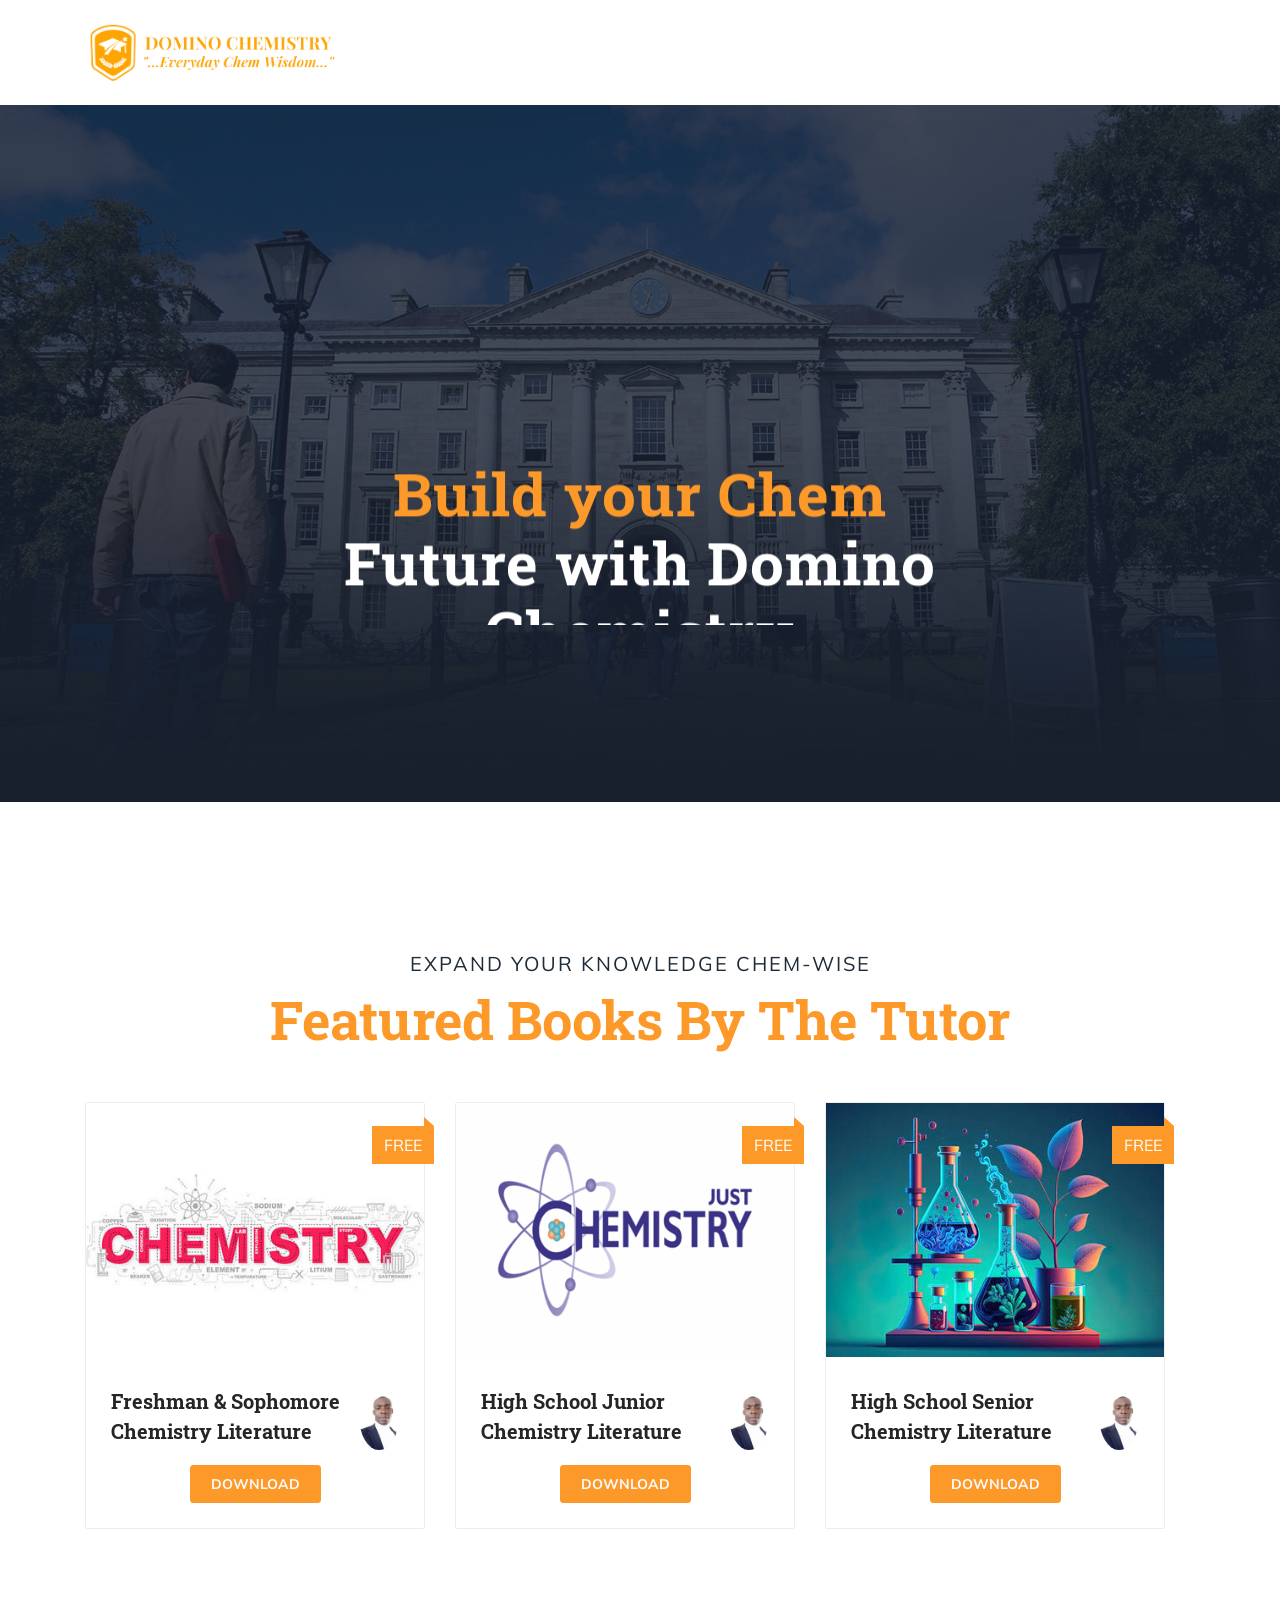
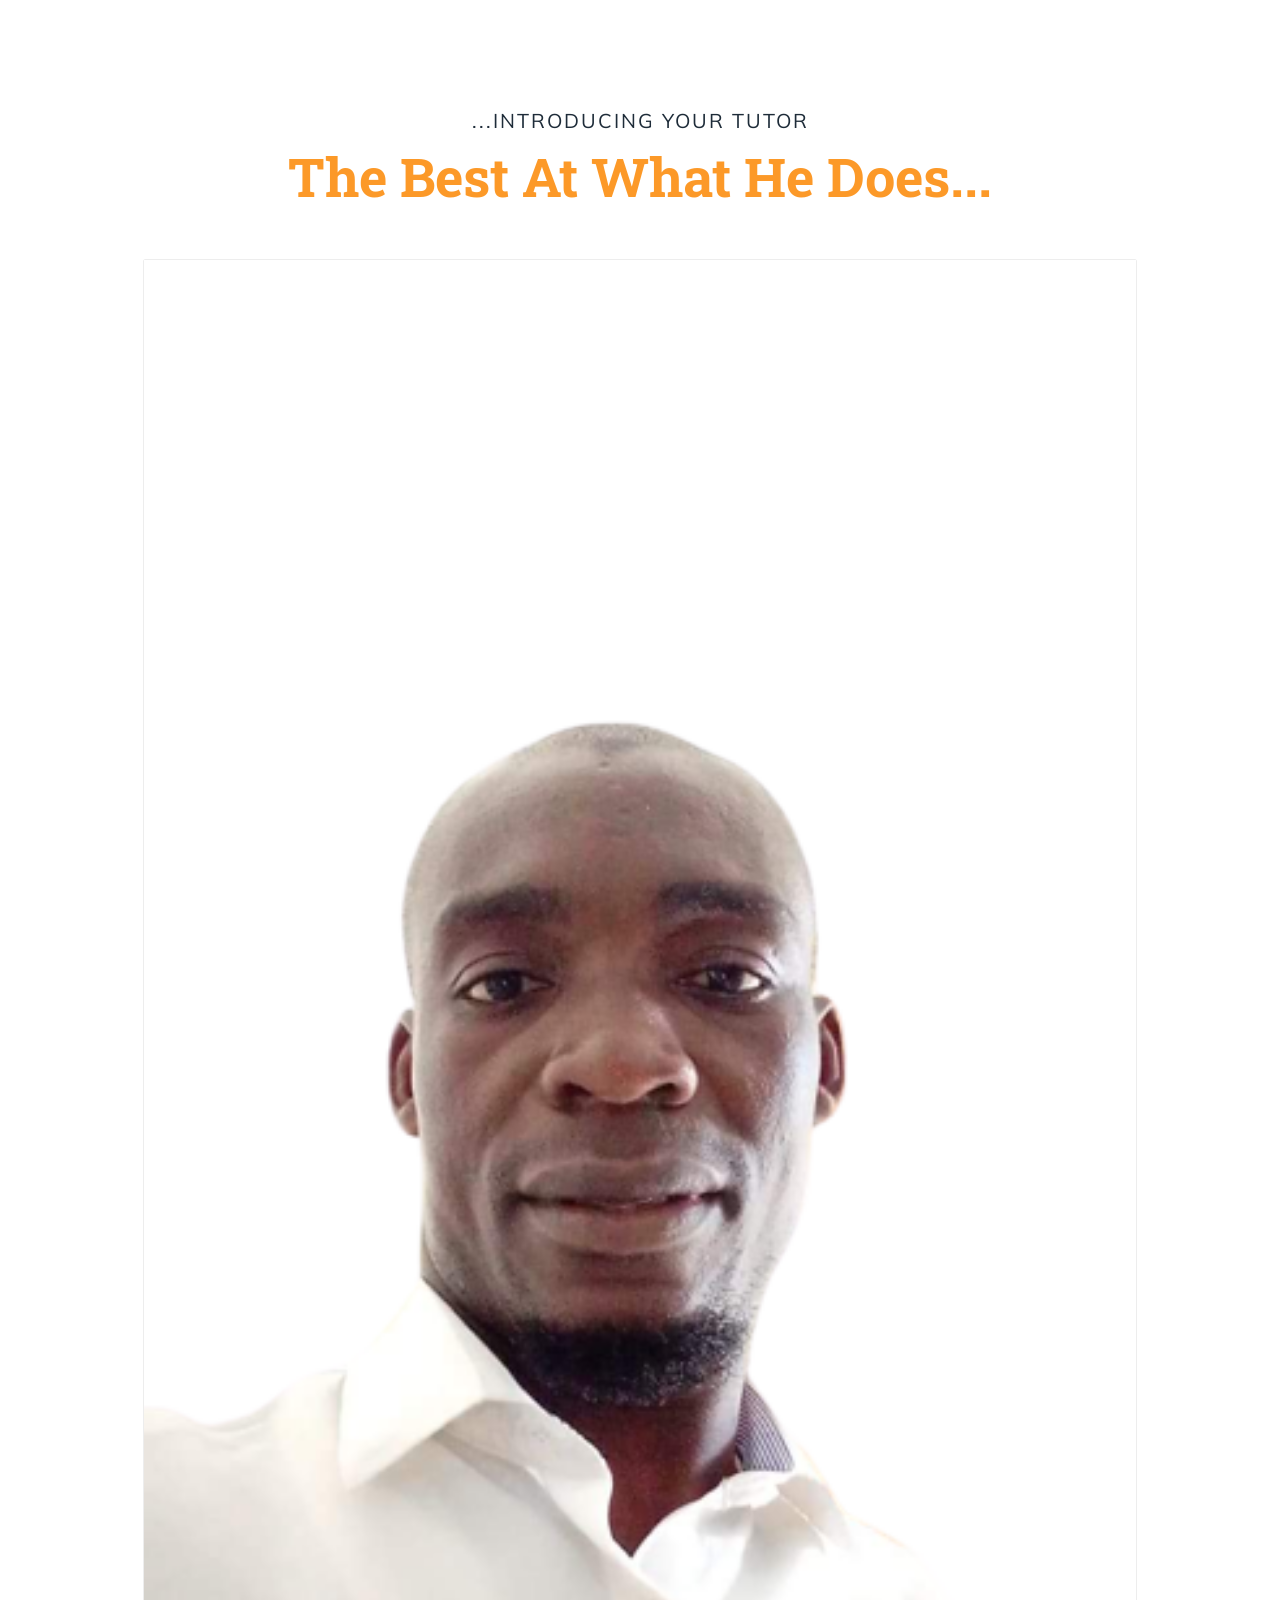
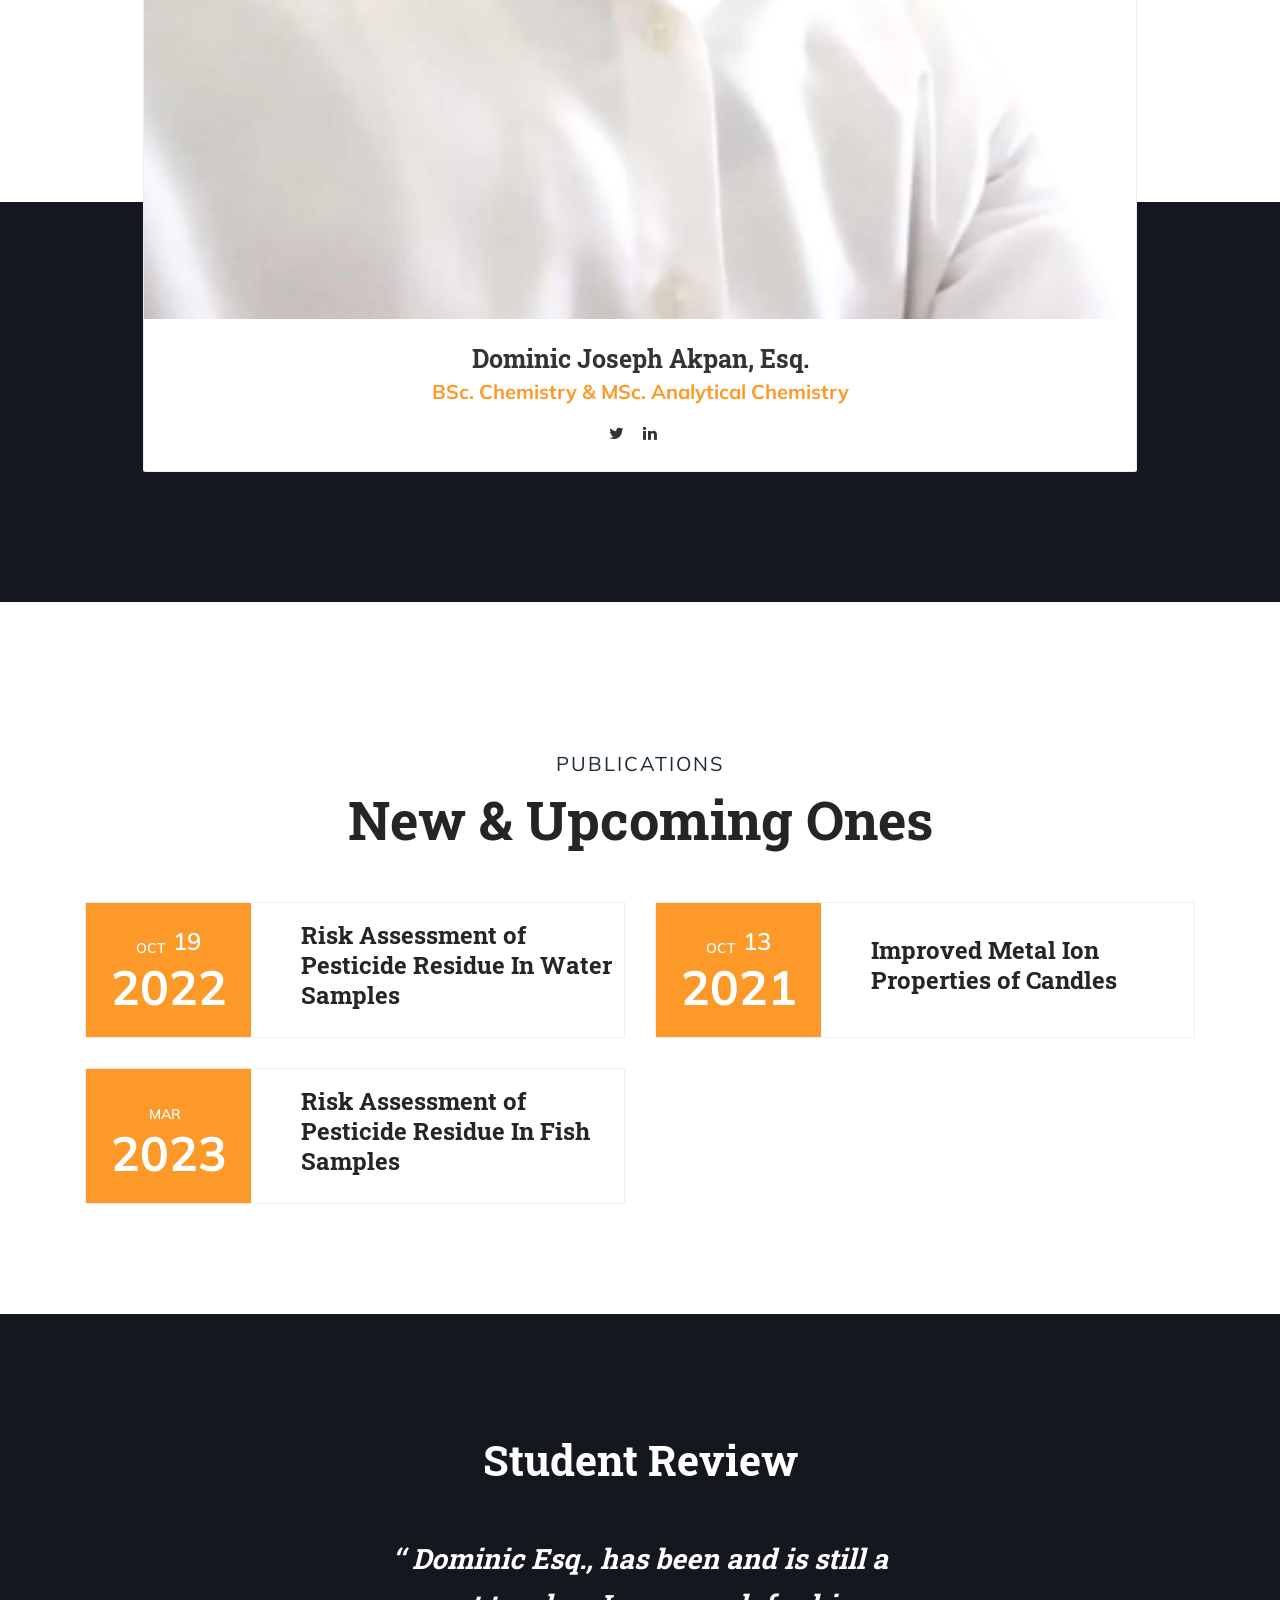
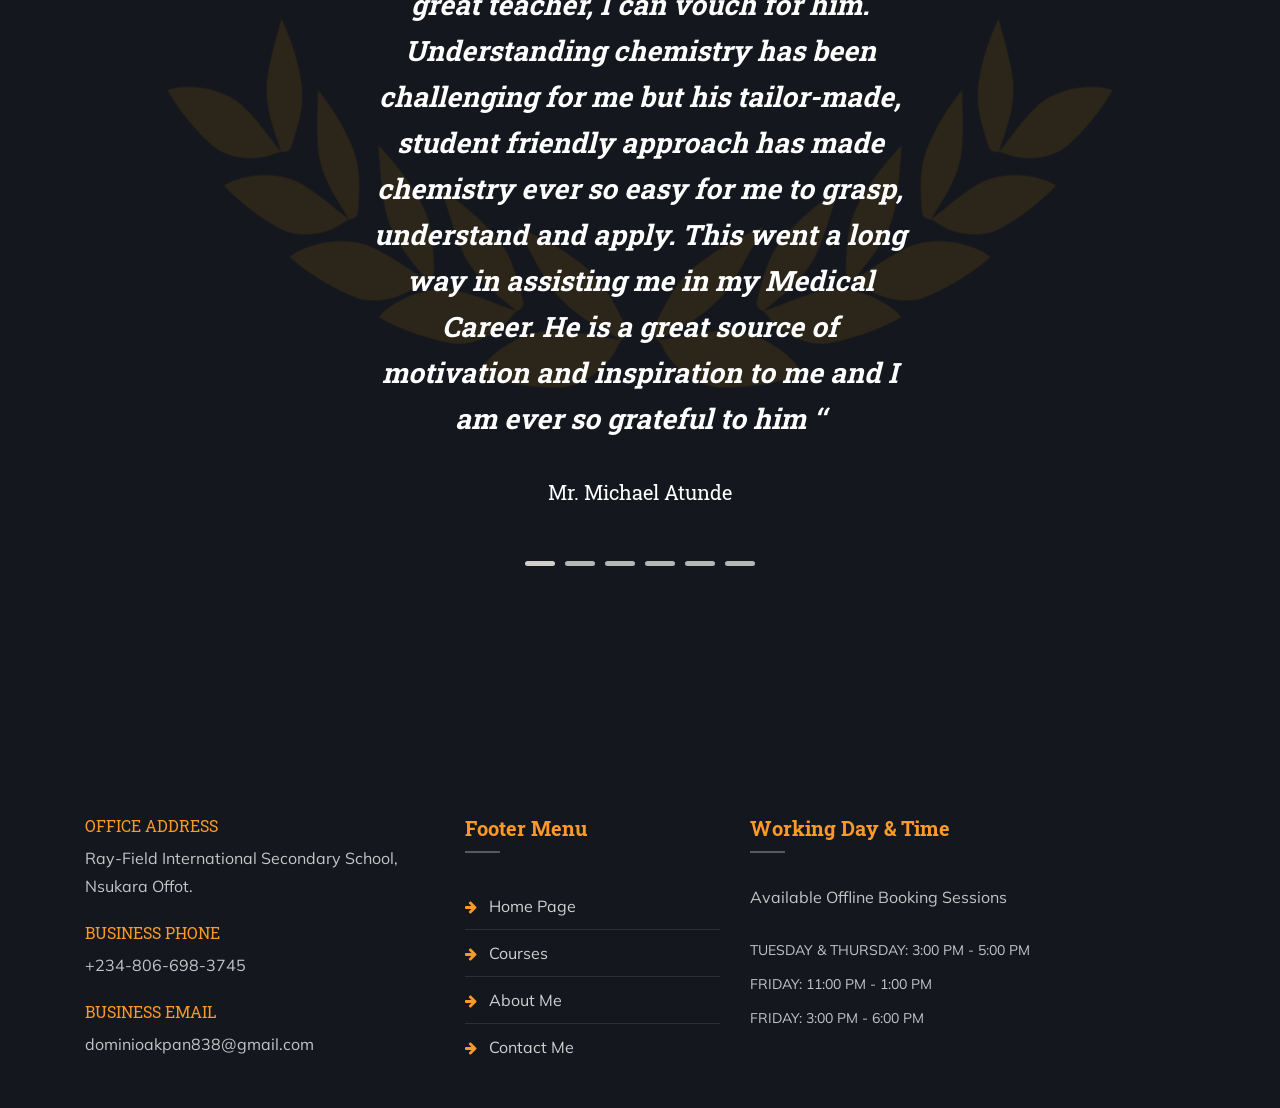
==== index.html @ b1198b29 "Add files via upload" ====
<!DOCTYPE html>
<html class="no-js" lang="en">

<head>
    <meta charset="utf-8">
    <meta http-equiv="X-UA-Compatible" content="IE=edge" />
    <title>Domino Chemistry</title>
    <meta name="viewport" content="width=device-width, initial-scale=1">
    <!-- Place favicon.ico in the root directory -->
    <link rel="shortcut icon" type="image/jpg" href="favicon.jpg">
    <!-- all css here -->
    <link rel="stylesheet" href="assets/css/bootstrap.min.css">
    <link rel="stylesheet" href="assets/css/font-awesome.min.css">
    <link rel="stylesheet" href="assets/css/owl.carousel.min.css">
    <link rel="stylesheet" href="assets/css/magnific-popup.css">
    <link rel="stylesheet" href="assets/css/slicknav.min.css">
    <link rel="stylesheet" href="assets/css/typography.css">
    <link rel="stylesheet" href="assets/css/default-css.css">
    <link rel="stylesheet" href="assets/css/styles.css">
    <link rel="stylesheet" href="assets/css/responsive.css">
    <!--color css-->
    <link rel="stylesheet" id="triggerColor" href="assets/css/triggerplate/color-0.css">
    <!-- modernizer css -->
    <script src="assets/js/vendor/modernizr-2.8.3.min.js"></script>
</head>

<body>
    <div id="preloader">
        <div class="loader"></div>
    </div>
    <!-- prealoader area end -->
    
    <!-- header area start -->
    <header id="header">
        <!-- header two area start -->
        <div class="header-two">
            <div class="container">
                <div class="header-bottom-inner">
                    <div class="row align-items-center">
                        <div class="col-lg-3 col-sm-9">
                            <div class="logo">
                                <a href="index.html"><img src="assets/images/icon/logo.png" alt="logo"></a>
                            </div>
                        </div>
                        <div class="col-xl-8 col-lg-7 d-none d-lg-block">
                            <div class="main-menu">
                                <nav>
                                    <ul id="m_menu_active">
                                        <li><a href="index.html">Home</a></li>
                                        <li><a href="about.html">About</a></li> 
                                        <li><a href="courses.html">Courses</a></li>
                                        <li><a href="contact.html">Contact</a></li>
                                    </ul>
                                </nav>
                            </div>
                        </div>
                        
                        <div class="col-12 d-block d-lg-none">
                            <div id="mobile_menu"></div>
                        </div>
                    </div>
                </div>
            </div>
        </div>
        <!-- header two area end -->
    </header>
    <!-- header area end -->
    <!-- body overlay area start -->
    <div class="body_overlay"></div>
    <!-- body overlay area end -->
    <!-- hero area start -->
    <div class="hero-area has-color">
        <div class="container">
            <div class="row">
                <div class="col-lg-8 offset-lg-2 col-md-10 offset-md-1">
                    <div class="hero-content">
                        <marquee behavior="slide" direction="up" scrollamount="5" style="text-align: center;">
                            <h1 class="mb-5"><span class="primary-color">Build your Chem </span><br><b class="line-break"></b>Future with Domino Chemistry</h1>
                            <p class="text-white-50" style="text-transform: capitalize; color: snow;">Introducing an Eco-Friendly Based Learning System Producing Unique Scientists in the Chemistry Field That Thrives With Access To And Utilization Of Information</p>
                        </marquee>
                        
                    </div>
                </div>
            </div>
        </div>
    </div>
    <!-- hero area end -->

    <!-- course area start -->
    <div class="course-area  ptb--120">
        <div class="container">
            <div class="row">
                <div class="col-md-10 offset-md-1">
                    <div class="section-title-style2 black-title text-center">
                        <span>expand your knowledge chem-wise</span>
                        <h2 class="primary-color">Featured Books By The Tutor</h2>
                    </div>
                </div>
            </div>
  
            <div class="commn-carousel owl-carousel card-deck"> 
                <div class="card mb-5">
                    <div class="course-thumb">
                        <img src="assets/images/books/freshman.jpeg" alt="image">
                        <span class="cs-price primary-bg">FREE</span>
                    </div>
                    <div class="card-body p-25"> 
                        <div class="course-meta-title mb-4">
                            <div class="course-meta-text">
                                <h4>Freshman & Sophomore Chemistry Literature</h4>
                            </div> 
                            <img class="course-meta-thumbnail rounded-circle" src="assets/images/author/image3.png" alt="image">
                        </div>
                        <div class="text-center">
                            <button type="submit" class="btn btn-sm btn-primary"><a class="btn-link" style="text-decoration: none; color: snow; font-weight: bold;" href="assets/books/Freshman & Sophomore Chemistry Guide.docx" download="Freshman & Sophomore Chemistry">Download</a></button>
                        </div>
                  </div><!-- card-body -->
                </div><!-- card -->

                <div class="card mb-5">
                    <div class="course-thumb">
                        <img src="assets/images/books/just-chemistry.png" alt="image">
                        <span class="cs-price primary-bg">FREE</span>
                    </div>
                    <div class="card-body p-25"> 
                        <div class="course-meta-title mb-4">
                            <div class="course-meta-text">
                                <h4>High School Junior Chemistry Literature</h4>
                            </div> 
                            <img class="course-meta-thumbnail rounded-circle" src="assets/images/author/image3.png" alt="image">
                        </div>
                        <div class="text-center">
                            <button type="submit" class="btn btn-sm btn-primary"><a class="btn-link" style="text-decoration: none; color: snow; font-weight: bold;" href="assets/books/Junior Chemistry Guide.docx" download="Junior Chemistry Guide">Download</a></button>
                        </div>
                  </div><!-- card-body -->
                </div><!-- card -->

                <div class="card mb-5">
                    <div class="course-thumb">
                        <img src="assets/images/books/senior.jpeg" alt="image">
                        <span class="cs-price primary-bg">FREE</span>
                    </div>
                    <div class="card-body p-25"> 
                        <div class="course-meta-title mb-4">
                            <div class="course-meta-text">
                                <h4>High School Senior Chemistry Literature</h4>
                            </div> 
                            <img class="course-meta-thumbnail rounded-circle" src="assets/images/author/image3.png" alt="image">
                        </div>
                        <div class="text-center">
                            <button type="submit" class="btn btn-sm btn-primary"><a class="btn-link" style="text-decoration: none; color: snow; font-weight: bold;" href="assets/books/Senior Chemistry Guide.docx" download="Senior Chemistry Guide">Download</a></button>
                        </div>
                  </div><!-- card-body -->
                </div><!-- card -->

                <div class="card mb-5">
                    <div class="course-thumb">
                        <img src="assets/images/books/maths-of-chem.jpeg" alt="image">
                        <span class="cs-price primary-bg">FREE</span>
                    </div>
                    <div class="card-body p-25"> 
                        <div class="course-meta-title mb-4">
                            <div class="course-meta-text">
                                <h4>Mathematics of Chemistry Literature</h4>
                            </div> 
                            <img class="course-meta-thumbnail rounded-circle" src="assets/images/author/image3.png" alt="image">
                        </div>
                        <div class="text-center">
                            <button type="submit" class="btn btn-sm btn-primary"><a class="btn-link" style="text-decoration: none; color: snow; font-weight: bold;" href="assets/books/Mathematics of Chemistry.docx" download="Mathematics of Chemistry">Download</a></button>
                        </div>
                  </div><!-- card-body -->
                </div><!-- card -->
 
                <div class="card mb-5">
                    <div class="course-thumb">
                        <img src="assets/images/books/titration.jpeg" alt="image">
                        <span class="cs-price primary-bg">FREE</span>
                    </div>
                    <div class="card-body p-25"> 
                        <div class="course-meta-title mb-4">
                            <div class="course-meta-text">
                                <h4>Titration In Chemistry Literature</h4>
                            </div> 
                            <img class="course-meta-thumbnail rounded-circle" src="assets/images/author/image3.png" alt="image">
                        </div>
                        <div class="text-center">
                            <button type="submit" class="btn btn-sm btn-primary"><a class="btn-link" style="text-decoration: none; color: snow; font-weight: bold;" href="assets/books/Titration & Chemistry Guides.docx" download="Titration & Chemistry Guides">Download</a></button>
                        </div>
                  </div><!-- card-body -->
                </div><!-- card -->
  
                <div class="card mb-5">
                    <div class="course-thumb">
                        <img src="assets/images/books/acing-chemistry.jpeg" alt="image">
                        <span class="cs-price primary-bg">FREE</span>
                    </div>
                    <div class="card-body p-25"> 
                        <div class="course-meta-title mb-4">
                            <div class="course-meta-text">
                                <h4>How To Get A's In Chemistry Literature</h4>
                            </div> 
                            <img class="course-meta-thumbnail rounded-circle" src="assets/images/author/image3.png" alt="image">
                        </div>
                        <div class="text-center">
                            <button type="submit" class="btn btn-sm btn-primary"><a class="btn-link" style="text-decoration: none; color: snow; font-weight: bold;" href="assets/books/How To Get A's In Chemistry.docx" download="Acing Chemistry With A's">Download</a></button>
                        </div>
                  </div><!-- card-body -->
                </div><!-- card -->
            </div> 
        </div>
    </div>
    <!-- course area end -->

    <!-- course area start -->
    <div class="teacher-area pb--100">
        <div class="container">
            <div class="row">
                <div class="col-md-10 offset-md-1">
                    <div class="section-title-style2 black-title text-center">                       
                        <span>...Introducing Your Tutor</span>                        
                        <h2 class="primary-color">The Best At What He Does...</h2>                                             
                    </div>
                </div>
            </div>
            <div class="tutor-carousel owl-carousel card-deck">   
              <div class="card mb-5 text-center">
                <img src="assets/images/teacher/image2.png" alt="image"> 
                <div class="card-body teacher-content p-25">  
                  <h4 class="card-title mb-4"><a href="teacher-details.html">Dominic Joseph Akpan, Esq.</a></h4>
                  <span class="primary-color d-block mb-4">BSc. Chemistry & MSc. Analytical Chemistry</span>
                  <ul class="list-inline ">
                    <li><a href="https://twitter.com/DOMINICJOSEPHA3?t=xvtLTDy7Tz9A2Pj2uG_UmA&s=09"><i class="fa fa-twitter"></i></a></li>                
                    <li><a href="#"><i class="fa fa-linkedin"></i></a></li>
                  </ul>
                </div>
              </div><!-- card -->     
            </div>
        </div>
    </div>
    <!-- course area end -->

    <!-- events area start -->
    <div class="event-area pt--120 pb--80">
        <div class="container">
            <div class="row">
                <div class="col-md-10 offset-md-1">
                    <div class="section-title-style2 black-title text-center">
                        <span>Publications</span>
                        <h2>New & Upcoming Ones</h2>
                    </div>
                </div>
            </div>
            <div class="row">
                <div class="col-md-6">
                    <div class="media align-items-center mb-5">
                        <div class="media-head primary-bg">
                            <span><sub>OCT</sub>19</span>
                            <p>2022</p>
                        </div>
                        <div class="media-body">
                            <h4><a href="https://journals.chemsociety.org.ng/index.php/jcsn/issue/current">Risk Assessment of Pesticide Residue In Water Samples</a></h4>
                        </div>
                    </div> <!-- media -->
                </div><!-- col-md-6 -->
                <div class="col-md-6">
                    <div class="media align-items-center mb-5">
                        <div class="media-head primary-bg">
                            <span><sub>OCT</sub>13</span>
                            <p>2021</p>
                        </div>
                        <div class="media-body">
                            <h4><a href="https://www.ej-chem.org/index.php/ejchem/article/view/77">Improved Metal Ion Properties of Candles</a></h4>
                        </div>
                    </div> <!-- media -->
                </div><!-- col-md-6 --> 
                <div class="col-md-6">
                    <div class="media align-items-center mb-5">
                        <div class="media-head primary-bg">
                            <span><sub>MAR</sub></span>
                            <p>2023</p>
                        </div>
                        <div class="media-body">
                            <h4><a href="#">Risk Assessment of Pesticide Residue In Fish Samples</a></h4>
                        </div>
                    </div> <!-- media -->
                </div><!-- col-md-6 -->  
                <!-- <div class="col-md-6">
                    <div class="media align-items-center mb-5">
                        <div class="media-head primary-bg">
                            <span><sub>SEPT</sub>25</span>
                            <p>2023</p>
                        </div>
                        <div class="media-body">
                            <h4><a href="#">Industrial Chemistry</a></h4>
                        </div> -->
                    <!-- </div> media -->
                <!-- </div>col-md-6    -->
            </div><!-- row -->
        </div><!-- container -->
    </div>
    <!-- events area end --> 
    
    <div class="testimonial-area ptb--120"><!-- testimonial area start -->
        <img class="tst-bg" src="assets/images/bg/tst-bg-shape.png" alt="image">
        <div class="container">
            <div class="row">
                <div class="col-lg-6 offset-lg-3 text-center">
                    <div class="tst-carousel owl-carousel">
                        <div class="testimonial-content pb--40">
                            <div class="section-title sec-style-two">
                                <h2>Student Review</h2>
                            </div>
                            <h3>‘‘ Dominic Esq., has been and is still a great teacher, I can vouch for him. Understanding chemistry has been challenging for me but his tailor-made, student friendly approach has made chemistry ever so easy for me to grasp, understand and apply. This went a long way in assisting me in my Medical Career. He is a great source of motivation and inspiration to me and I am ever so grateful to him ‘‘</h3>
                            <h4>Mr. Michael Atunde</h4>
                        </div>
                        <div class="testimonial-content pb--40">
                            <div class="section-title sec-style-two">
                                <h2>Student Review</h2>
                            </div>
                            <h3>‘‘ Truly an endowed tutor with the passion and desire to impart knowledge in the field of chemistry ‘‘</h3>
                            <h4>Mr. Eyibra, Living-Praise Edet</h4>
                        </div>
                        <div class="testimonial-content pb--40">
                            <div class="section-title sec-style-two">
                                <h2>Student Review</h2>
                            </div>
                            <h3>‘‘ Dominic Esq., is a prolific and relentless teacher and coupled with his amazing personality, he doesn't give up on his students and always finds a better approach to impart the knowledge of the wonders of chemistry. I can proudly say he is a genius in chemistry ‘‘</h3>
                            <h4>Miss. Edeke, Blessing Emmanuel</h4>
                        </div>
                        <div class="testimonial-content pb--40">
                            <div class="section-title sec-style-two">
                                <h2>Student Review</h2>
                            </div>
                            <h3>‘‘ One of the best and most remarkable tutor I've met so far in the Chemistry Profession and his lectures are from current and up-to-date sources and resources ‘‘</h3>
                            <h4>Mr. Azunobi, Caleb Jerome</h4>
                        </div>  
                        <div class="testimonial-content pb--40">
                            <div class="section-title sec-style-two">
                                <h2>Student Review</h2>
                            </div>
                            <h3>‘‘ Bringing you the knowledge of Chemistry in a friendly and easy to understand bits and is versatile in both the knowledge and application of Chemistry across many fields in the scientific discipline ‘‘</h3>
                            <h4>Dr. Ating, David Ekpe</h4>
                        </div>  
                        <div class="testimonial-content pb--40">
                            <div class="section-title sec-style-two">
                                <h2>Student Review</h2>
                            </div>
                            <h3>‘‘ Equipped with the knowledge of Industrial, Analytical, Organic and other major divisions in Chemistry. Trust me, he's your best bet! ‘‘</h3>
                            <h4>Mr. Ekanem, David Ofonime</h4>
                        </div> 
                    </div>
                </div><!-- row -->
            </div><!-- row -->
        </div><!-- container -->
    </div><!-- testimonial-area --> 


    <!-- footer area start -->
    <footer>
        <div class="footer-top  has-color pt--120 pb--30">
            <div class="container">
                <div class="row">
                    <div class="col-md-4">
                        <div class="widget widget-company">
                            <div class="address">
                                <h6>OFFICE ADDRESS</h6>
                                <p>Ray-Field International Secondary School, Nsukara Offot.</p>
                            </div>
                            <div class="address">
                                <h6>BUSINESS PHONE</h6>
                                <p>+234-806-698-3745</p>
                            </div>
                            <div class="address">
                                <h6>BUSINESS EMAIL</h6>
                                <p>dominioakpan838@gmail.com</p>
                            </div>
                        </div>
                    </div>
                    <div class="col-md-3">
                        <div class="widget footer-link">
                            <h4 class="fwidget-title mb-5 pb-3 primary-color">Footer Menu</h4> 
                            <ul>
                                <li><a href="index.html"><i class="fa fa-arrow-right"></i>Home Page</a></li>
                                <li><a href="courses.html"><i class="fa fa-arrow-right"></i>Courses</a></li>
                                <li><a href="about.html"><i class="fa fa-arrow-right"></i>About Me</a></li>  
                                <li><a href="contact.html"><i class="fa fa-arrow-right"></i>Contact Me</a></li>
                            </ul>
                        </div>
                    </div>
                    <div class="col-md-5">
                        <div class="widget widget-opening">
                            <h4 class="fwidget-title mb-5 pb-3 primary-color">Working Day & Time</h4>
                            <p>Available Offline Booking Sessions</p>
                            <ul>
                                <li>Tuesday & Thursday: 3:00 PM - 5:00 PM</li>
                                <li>Friday: 11:00 PM - 1:00 PM</li>
                                <li>Friday: 3:00 PM - 6:00 PM</li>
                            </ul>
                        </div>
                    </div>
                </div>
            </div>
        </div>
    </footer>
    <!-- footer area end -->
 
    <!-- jquery latest version -->
    <script src="assets/js/vendor/jquery-2.2.4.min.js"></script>
    <!-- bootstrap 4 js -->
    <script src="assets/js/bootstrap.min.js"></script>
    <!-- others plugins -->
    <script src="assets/js/owl.carousel.min.js"></script>
    <script src="assets/js/jquery.magnific-popup.min.js"></script>
    <script src="assets/js/jquery.slicknav.min.js"></script>
    <script src="assets/js/plugins.js"></script>
    <script src="assets/js/scripts.js"></script>
</body>

</html>
---- assets/css/typography.css ----
/*
Table Of Contents
=========================
- Default Typography
- Custom Typography
=========================
*/
/*
font-family: 'Libre Baskerville', serif;
font-family: 'Rubik', sans-serif;
*/


/*
--------------------------
- Default Typography
--------------------------
*/


p img {
    margin: 0;
} 

/* em and strong */

em {
    font: 15px/30px;
}

strong,
b {
    font: 15px/30px;
}

small {
    font-size: 11px;
    line-height: inherit;
}


/*  blockquotes */

blockquote {
    border-left: 0 none;
    font-family: 'Nunito', sans-serif;
    margin: 10px 0;
    padding-left: 40px;
    position: relative;
}

blockquote::before {
    color: #4e5665;
    content: "ï„";
    font-family: FontAwesome;
    font-size: 36px;
    left: 20px;
    line-height: 0;
    margin: 0;
    opacity: 0.5;
    position: absolute;
    top: 20px;
}

blockquote p {
    font-style: italic;
    padding: 0;
    font-size: 18px;
    line-height: 36px;
}

blockquote cite {
    display: block;
    font-size: 12px;
    font-style: normal;
    line-height: 18px;
}

blockquote cite:before {
    content: "\2014 \0020";
}

blockquote cite a,
blockquote cite a:visited {
    color: #8B9798;
    border: none
}


/* abbreviations */

abbr {
    color: #444;
    font-weight: 700;
    font-variant: small-caps;
    text-transform: lowercase;
    letter-spacing: .6px;
}

abbr:hover {
    cursor: help;
}


/* links */

a,
a:visited {
    text-decoration: none; 
    font-weight: normal;
    transition: all 0.3s ease-in-out;
    -webkit-transition: all 0.3s ease-in-out;
    -moz-transition: all 0.3s ease-in-out;
    -o-transition: all 0.3s ease-in-out;
    outline: 0;
}

a:hover,
a:active {
    color: #ffb607;
    text-decoration: none;
    outline: 0;
}

a:focus {
    text-decoration: none;
    outline: 0;
}

p a,
p a:visited {
    line-height: inherit;
    outline: 0;
}

a.active {
    color: #ffb607;
}


/* list */

ul,
ol {
    margin-bottom: 0px;
    margin-top: 0px;
    padding: 0;
}

ul {
    margin: 0;
    list-style-type: none;
}

ol {
    list-style: decimal;
}

ol,
ul.square,
ul.circle,
ul.disc {
    margin-left: 0px;
}

ul.square {
    list-style: square outside;
}

ul.circle {
    list-style: circle outside;
}

ul.disc {
    list-style: disc outside;
}

ul ul,
ul ol,
ol ol,
ol ul {
    margin: 0;
}

ul ul li,
ul ol li,
ol ol li,
ol ul li {
    margin-bottom: 0px;
}

li {
    line-height: 18px;
    margin-bottom: 0px;
}

ul.large li {}

li p {}


/* definition list */

dl {
    margin: 12px 0;
}

dt {
    margin: 0;
    color: #11ABB0;
}

dd {
    margin: 0 0 0 20px;
}

button {
    outline: none;
    cursor: pointer;
}


/*
--------------------------
- Custom Typography
--------------------------
*/


/* Your Custom Typography. */
---- assets/css/default-css.css ----
/* 
--------------------------
- 1.1 Default CSS
--------------------------
*/

/*google font*/
@import url('https://fonts.googleapis.com/css?family=Roboto+Slab:400,700|Muli:400,700|Quicksand:400,700&display=swap');

/* Your default CSS. */
*{margin: 0;padding:0;box-sizing: border-box;}

*,
*:before,
*:after {
    -moz-box-sizing: border-box;
    -webkit-box-sizing: border-box;
    box-sizing: border-box;
}

*:focus {
    outline: 0;
}

html {
    font-size: 62.5%;
    -webkit-font-smoothing: antialiased;
}

body {
    background: #fff;
    font-weight: normal;
    /*letter-spacing: 1.2px; */
    line-height: 30px;
    -webkit-font-smoothing: antialiased;
    /* Fix for webkit rendering */
    -webkit-text-size-adjust: 100%;
}

img {
    max-width: 100%;
    height: auto;
}

button,
input,
textarea {
    letter-spacing: 1px;
}
ul.list-inline{
    display: block;
}
ul.list-inline li{
    display: inline-block;
}
.has-color h1,
.has-color h2,
.has-color h3,
.has-color h4,
.has-color h5,
.has-color h6,
.has-color li,
.has-color a{
    color: #fff;
}

.has-color p{
    color: rgba(255,255,255,.75);
}
/*custome css*/

/*----------------------------
  14. Basic margin padding
-----------------------------*/
a.scrollup-btn{
    position: fixed;
    right: 30px;
    bottom: 30px;
    height: 60px;
    width: 60px;
    background: #fff;
    box-shadow: 0px 0px 5px rgba(0,0,0,0.1);
    border-radius: 50%;
    text-align: center;
    line-height: 58px;
    font-size: 29px;
    color: #ffb607;
    z-index: 9;
    opacity: 0;
    visibility: hidden;
    -webkit-animation: zumping-btn 1s linear 0s infinite;
    -o-animation: zumping-btn 1s linear 0s infinite;
    animation: zumping-btn 1s linear 0s infinite;
}
a.scrollup-btn.visible{
    opacity: 1;
    visibility: visible;
}
@keyframes zumping-btn{
    0%{
        -webkit-transform: translateY(0px);
        -ms-transform: translateY(0px);
        -o-transform: translateY(0px);
        transform: translateY(0px);
    }
    50%{
        -webkit-transform: translateY(-5px);
        -ms-transform: translateY(-5px);
        -o-transform: translateY(-5px);
        transform: translateY(-5px);
    }
    100%{
        -webkit-transform: translateY(0px);
        -ms-transform: translateY(0px);
        -o-transform: translateY(0px);
        transform: translateY(0px);
    }
}

a.scrollup-btn:hover{
    background-color: #ffb607;
    color: #fff;
}

/*--------------------------
  17. Padding top
---------------------------*/
.p-25{
    padding: 25px;
}
.p-30{
    padding: 30px;
}
/*--------------------------
  17. Padding top
---------------------------*/
.pt--0 { padding-top: 0 }
.pt--10 { padding-top: 10px }
.pt--15 { padding-top: 15px }
.pt--20 { padding-top: 20px }
.pt--30 { padding-top: 30px }
.pt--40 { padding-top: 40px }
.pt--50 { padding-top: 50px }
.pt--60 { padding-top: 60px }
.pt--70 { padding-top: 70px }
.pt--80 { padding-top: 80px }
.pt--90 { padding-top: 90px }
.pt--100 { padding-top: 100px }
.pt--110 { padding-top: 110px }
.pt--120 { padding-top: 120px }
.pt--130 { padding-top: 130px }
.pt--140 { padding-top: 140px }
.pt--150 { padding-top: 150px }
.pt--160 { padding-top: 160px }
.pt--170 { padding-top: 170px }
.pt--180 { padding-top: 180px }
.pt--190 { padding-top: 190px }

/*------------------------
  18. Padding bottom
---------------------------*/
.pb--0 { padding-bottom: 0 }
.pb--10 { padding-bottom: 10px }
.pb--15 { padding-bottom: 15px }
.pb--20 { padding-bottom: 20px }
.pb--30 { padding-bottom: 30px }
.pb--40 { padding-bottom: 40px }
.pb--50 { padding-bottom: 50px }
.pb--60 { padding-bottom: 60px }
.pb--70 { padding-bottom: 70px }
.pb--80 { padding-bottom: 80px }
.pb--90 { padding-bottom: 90px }
.pb--100 { padding-bottom: 100px }
.pb--110 { padding-bottom: 110px }
.pb--120 { padding-bottom: 120px }
.pb--130 { padding-bottom: 130px }
.pb--140 { padding-bottom: 140px }
.pb--150 { padding-bottom: 150px }
.pb--160 { padding-bottom: 160px }
.pb--170 { padding-bottom: 170px }
.pb--180 { padding-bottom: 180px }
.pb--190 { padding-bottom: 190px }


/*------------------------------
  19. Page section padding 
-------------------------------*/
.ptb--0 { padding: 0 }
.ptb--10 { padding: 10px 0 }
.ptb--20 { padding: 20px 0 }
.ptb--30 { padding: 30px 0 }
.ptb--40 { padding: 40px 0 }
.ptb--50 { padding: 50px 0 }
.ptb--60 { padding: 60px 0 }
.ptb--70 { padding: 70px 0 }
.ptb--80 { padding: 80px 0 }
.ptb--90 { padding: 90px 0 }
.ptb--100 { padding: 100px 0 }
.ptb--110 { padding: 110px 0 }
.ptb--120 { padding: 120px 0 }
.ptb--130 { padding: 130px 0 }
.ptb--140 { padding: 140px 0 }
.ptb--150 { padding: 150px 0 }
.ptb--160 { padding: 160px 0 }
.ptb--170 { padding: 170px 0 }
.ptb--180 { padding: 180px 0 }

.{
    background: #edf1ff;
}

/*prealoder css*/
#preloader {
    position: fixed;
    left: 0;
    top: 0;
    z-index: 9999;
    height: 100%;
    width: 100%;
    display: flex;
    background-color: #000;
}
#preloader  .loader{
    margin: auto;
    height: 60px;
    width: 60px;
    border-radius: 50%;
    border: 2px solid #fff;
    border-left-color: transparent;
    border-right-color: transparent;
    animation: ldrrotating 1000ms linear 0s infinite;
}
@keyframes ldrrotating{
    0%{
        transform: rotate(0deg)scale(1);
    }
    50%{
        transform: rotate(180deg)scale(1.1);
    }
    100%{
        transform: rotate(360deg)scale(1);
    }
}

.text-white-70{
    color: rgba(255,255,255,.7);
}

.secondary-bg{
    background: #14171d;
}
---- assets/css/styles.css ----
/*============================================
    ##== Default Css
*=============================================*/

body {
  font-family: "Muli", sans-serif;
  font-size: 16px;
  color: #8c8c8c;
  line-height: 26px;
}
h1,
h2,
h3,
h4,
h5,
h6 {
  margin: 0;
  font-weight: 700;
  color: #252525;
  font-family: "Roboto Slab", serif;
}
h1 a,
h2 a,
h3 a,
h4 a,
h5 a,
h6 a {
  font-weight: inherit;
  font-size: inherit;
}

h1 {
  font-size: 40px;
  line-height: 70px;
  letter-spacing: 1px;
  margin-bottom: 0px;
}
h2 {
  font-size: 42px;
  line-height: 52px;
  margin-bottom: 0px;
}
h3 {
  font-size: 28px;
  line-height: 38px;
  margin-bottom: 0px;
}
h4 {
  font-size: 20px;
  line-height: 30px;
}
h5 {
  font-size: 18px;
  line-height: 28px;
}
h6 {
  font-size: 16px;
  line-height: 26px;
}

p {
  font-weight: normal;
  letter-spacing: 0;
  font-size: 16px;
  line-height: 28px;
  margin-bottom: 30px;
}
ul.list-inline {
  display: block;
}
ul.list-inline li {
  display: inline-block;
}

/*Animation*/
.btn,
a {
  -webkit-transition: all 0.5s ease-out 0s;
  -moz-transition: all 0.5s ease-out 0s;
  -ms-transition: all 0.5s ease-out 0s;
  -o-transition: all 0.5s ease-out 0s;
  transition: all 0.5s ease-out 0s;
  color: #333;
}
a:focus,
a:hover {
  color: #fc9928 !important;
}
*::-moz-selection {
  background: #fc9928;
  color: #fff;
  text-shadow: none;
}
::-moz-selection {
  background: #fc9928;
  color: #fff;
  text-shadow: none;
}
::selection {
  background: #fc9928;
  color: #fff;
  text-shadow: none;
}
.btn-lg {
  padding: 22px 40px !important;
}
.btn {
  display: inline-block;
  font-size: 14px;
  font-weight: 700;
  letter-spacing: 0;
  line-height: 12px;
  padding: 18px 40px;
  border-radius: 3px;
  border: none;
  text-transform: uppercase;
}
.btn-sm {
  padding: 12px 20px;
}
.btn-primary {
  background: #fc9928 !important;
  color: #ffffff;
  border: 1px solid #fc9928 !important;
}
.btn-primary:focus,
.btn-primary:hover {
  background-color: #ffffff !important;
  color: #fc9928 !important;
  border-color: #fc9928 !important;
}
.btn-light {
  background-color: #ffffff !important;
  color: #252525 !important;
  border-color: #ffffff !important;
}
.btn-light:focus,
.btn-light:hover {
  background-color: #fc9928 !important;
  color: #ffffff !important;
  border-color: #fc9928 !important;
}
.btn-round {
  border-radius: 50px;
}
.primary-bg {
  background-color: #fc9928;
}

/*============================================
    1. Home Default / 1.1 Header Top
*=============================================*/

#header {
  position: relative;
}

.header-top {
  background-color: #fc9928;
  padding: 10px 0;
}

.ht-address ul li {
  display: inline-block;
  color: #fff;
  font-size: 14px;
  font-weight: 400;
  letter-spacing: 0;
  margin-right: 17px;
}
.ht-address ul li i {
  font-size: 21px;
  margin-right: 7px;
  vertical-align: middle;
}
.ht-social {
  text-align: right;
}

.ht-social ul li {
  display: inline-block;
}

.ht-social ul li a {
  display: block;
  color: #fff;
  font-size: 16px;
  margin-left: 10px;
}

/*============================================
    END Header Top
*=============================================*/

/*============================================
    1.2 Header Bottom
*=============================================*/

.header-bottom {
  position: absolute;
  left: 0;
  z-index: 998;
  width: 100%;
  -webkit-transition: all 0.3s ease 0s;
  -o-transition: all 0.3s ease 0s;
  transition: all 0.3s ease 0s;
}

.sticky-header {
  position: fixed;
  top: 0;
  background: #222;
}

.header-bottom-inner {
  border-bottom: 1px solid rgba(255, 255, 255, 0.09);
  -webkit-transition: all 0.3s ease 0s;
  -o-transition: all 0.3s ease 0s;
  transition: all 0.3s ease 0s;
}

.sticky-header .header-bottom-inner {
  border-color: #222;
}

.logo a {
  display: inline-block;
}

.main-menu nav ul li {
  display: inline-block;
  position: relative;
}

.main-menu {
  text-align: right;
}

.main-menu nav ul li a {
  display: block;
  font-size: 13px;
  font-weight: 700;
  color: #fff;
  text-transform: uppercase;
  padding: 43px 17px;
}

.sticky-header .main-menu nav > ul > li > a {
  padding: 38px 17px;
}

.main-menu nav ul li > a:hover,
.main-menu nav ul li.active > a {
  color: #fc9928;
}

/*submenu*/

.main-menu nav .submenu {
  position: absolute;
  left: 0;
  top: 100%;
  z-index: 99;
  width: 160px;
  background-color: #fff;
  text-align: left;
  -webkit-transform: scaley(0);
  -ms-transform: scaley(0);
  -o-transform: scaley(0);
  transform: scaley(0);
  transform-origin: top;
  -webkit-transition: all 0.3s ease 0s;
  -o-transition: all 0.3s ease 0s;
  transition: all 0.3s ease 0s;
}

.main-menu nav ul li:hover > .submenu {
  -webkit-transform: scaley(1);
  -ms-transform: scaley(1);
  -o-transform: scaley(1);
  transform: scaley(1);
}

.main-menu nav .submenu li {
  display: block;
}

.main-menu nav .submenu li a {
  color: #222;
  padding: 16px 15px;
  border-bottom: 1px solid #f1ebeb;
}

/* mobile menu slicknav*/

.slicknav_menu .slicknav_menutxt {
  display: none;
}

.slicknav_menu {
  background: transparent;
  margin-top: 21px;
}

.slicknav_menu .slicknav_icon-bar {
  background-color: #ffffff;
  height: 2px;
  width: 19px;
  margin: 3px 0px;
  -webkit-transition: all 0.3s ease 0s;
  transition: all 0.3s ease 0s;
}

.slicknav_btn {
  background-color: transparent;
  position: relative;
  margin-top: -42px;
  cursor: pointer;
}

.slicknav_menu .slicknav_open .slicknav_icon-bar:nth-child(2) {
  opacity: 0;
  -ms-filter: "progid:DXImageTransform.Microsoft.Alpha(Opacity=0)";
}

.slicknav_menu .slicknav_open .slicknav_icon-bar:nth-child(1) {
  -webkit-transform: rotate(45deg) translate(1px, 7px);
  transform: rotate(45deg) translate(1px, 7px);
}

.slicknav_menu .slicknav_open .slicknav_icon-bar:nth-child(3) {
  -webkit-transform: rotate(-45deg) translateY(-6px);
  transform: rotate(-45deg) translateY(-6px);
}

.slicknav_menu {
  margin: 10px 0;
  padding: 0;
}

.slicknav_nav {
  background: #202020;
  margin: 0;
  padding: 0;
}

.slicknav_nav a:hover {
  background: #fefefe;
  border-radius: 0;
}

.slicknav_nav a {
  font-size: 14px;
  letter-spacing: 0.01em;
}

.slicknav_nav .slicknav_arrow {
  float: right;
}

.slicknav_nav .slicknav_row:hover,
.slicknav_nav .slicknav_row:hover .slicknav_arrow {
  border-radius: 0;
  background-color: #3c3333;
}

/*mobile menu end*/

.hb-right {
  margin-left: -18px;
}
.hb-right ul li {
  font-size: 18px;
  color: #fff;
  cursor: pointer;
  text-align: right;
}
/*search form*/

.offset-search {
  position: fixed;
  left: 50%;
  top: 50%;
  z-index: 999;
  -webkit-transform: translate(-50%, -50%);
  -ms-transform: translate(-50%, -50%);
  -o-transform: translate(-50%, -50%);
  transform: translate(-50%, -50%);
  visibility: hidden;
  opacity: 0;
  -webkit-transition: all 0.3s ease 0s;
  -o-transition: all 0.3s ease 0s;
  transition: all 0.3s ease 0s;
}

.offset-search form {
  position: relative;
}

.offset-search input {
  height: 50px;
  width: 500px;
  max-width: 100%;
  padding-right: 50px;
  padding-left: 20px;
  letter-spacing: 0;
  color: #222;
  border: none;
  border-radius: 2px;
}

.offset-search button {
  position: absolute;
  right: 0;
  top: 0;
  height: 100%;
  width: 50px;
  border: none;
  background: #1d1c1c;
  color: #fff;
  font-size: 18px;
  cursor: pointer;
  border-radius: 0 2px 2px 0;
}

/*offset area*/

.body_overlay {
  position: fixed;
  left: 0;
  top: 0;
  z-index: 998;
  height: 100vh;
  width: 100%;
  cursor: pointer;
  background-color: #fc9928;
  visibility: hidden;
  opacity: 0;
  -webkit-transition: all 0.3s ease 0s;
  -o-transition: all 0.3s ease 0s;
  transition: all 0.3s ease 0s;
  cursor: url(../images/icon/cross-cursor.png), auto;
}

.show_hide {
  opacity: 1;
  visibility: visible;
}

/*============================================
    END Header Bottom
*=============================================*/

/*============================================
    1.3 Slider Area
*=============================================*/

.slider_item {
  min-height: 825px;
  display: flex;
  align-items: center;
  padding-top: 120px;
}

.slider-content {
}

.slider-content h3 {
  font-size: 30px;
  text-transform: uppercase;
  position: relative;
  padding-left: 70px;
  margin-bottom: 10px;
}

.slider-content h3:before {
  content: "";
  height: 2px;
  width: 50px;
  background: #fc9928;
  position: absolute;
  left: 0;
  top: 12px;
}
.slider-content h1 {
  font-size: 52px;
  font-weight: 900;
  text-transform: uppercase;
  line-height: 70px;
  margin-bottom: 20px;
}
.slider-content h1 span {
  display: block;
}
.primary-color {
  color: #fc9928 !important;
}

.text-color {
  color: #fc9928;
}

.slider-content p {
  font-size: 16px;
  font-weight: 400;
  font-style: italic;
}
/*animation*/

.active .slider-content > span,
.active .slider-content h2,
.active .slider-content p,
.active .slider-content a {
  opacity: 1;
  -webkit-transform: translatey(0px);
  -ms-transform: translatey(0px);
  -o-transform: translatey(0px);
  transform: translatey(0px);
}

/*caorusel*/

.slider-area .owl-nav div {
  height: 60px;
  padding: 0 22px 0 23px;
  text-align: center;
  line-height: 60px;
  background: #6b6c6d;
  color: #fff;
  border-radius: 33px;
  position: absolute;
  left: 0;
  top: calc(50% - 30px);
  -webkit-transition: all 0.3s ease 0s;
  -o-transition: all 0.3s ease 0s;
  transition: all 0.3s ease 0s;
}

.slider-area .owl-nav div:hover {
  background: #232323;
}

.slider-area .owl-nav .owl-next {
  left: auto;
  right: 0;
  padding: 0 23px 0 22px;
}

.slider-area .owl-nav div span {
  text-transform: uppercase;
  font-size: 12px;
  width: 0;
  opacity: 0;
  overflow: hidden;
  display: inline-block;
  -webkit-transition: all 0.3s ease 0s;
  -o-transition: all 0.3s ease 0s;
  transition: all 0.3s ease 0s;
}

.slider-area .owl-nav .owl-next span {
  float: left;
}

.slider-area .owl-nav .owl-prev span {
  float: right;
}

.slider-area .owl-nav div:hover span {
  width: 50px;
  opacity: 1;
}

/*============================================
    END Slider Area
*=============================================*/

/*============================================
    1.4 About Area
*=============================================*/

.section-title {
  position: relative;
  margin-bottom: 50px;
}
.section-title > span {
  display: block;
  font-weight: 700;
  color: #252525;
  letter-spacing: 0.1em;
  margin-bottom: 10px;
}
.section-title h2 span {
  display: inline-block;
  font-weight: 500;
}
.line-break {
  display: block;
}
.about-left-content p {
  font-weight: 400;
}

.abt-right-thumb {
  height: 100%;
  padding: 20px;
  background: #f9f9f9;
  box-shadow: 0px 0px 21px 11px rgba(204, 204, 223, 0.2);
}

.abt-rt-inner {
  height: 100%;
  display: flex;
  background: url(../images/about/abt-right-thumb.jpg) center/cover no-repeat;
}

a.expand-video {
  margin: auto;
  height: 78px;
  width: 78px;
  background: #fc9928;
  text-align: center;
  line-height: 78px;
  border-radius: 50%;
  color: #fff;
  font-size: 24px;
}
a.expand-video i {
  position: relative;
  right: -2px;
}
a.expand-video:focus,
a.expand-video:hover {
  background-color: #fff;
  color: #fc9928;
}

/*============================================
    END About Area
*=============================================*/

/*============================================
    1.5 Course Area
*=============================================*/

.card:hover {
  box-shadow: 0 -6px 24px rgba(10, 10, 10, 0.09);
}
.card {
  transition: all 0.3s ease 0s;
}
.course-thumb {
  position: relative;
}
.cs-price {
  position: absolute;
  right: -10px;
  top: 23px;
  color: #fff;
  padding: 6px 12px;
  background: #fc9928;
}
.cs-price:before {
  content: "";
  position: absolute;
  right: 0;
  top: -9px;
  border-left: 10px solid #fc9928;
  border-top: 9px solid transparent;
}
.course-meta-title {
  display: flex;
  flex-wrap: wrap;
  align-items: center;
  justify-content: space-between;
}
.course-meta-text {
  flex-basis: calc(100% - 41px);
}
.course-meta-text h4 a {
  color: #252525;
  display: block;
  font-size: 18px;
  letter-spacing: 0;
  line-height: 28px;
  margin-bottom: 10px;
}
.course-meta-text h4 a:hover {
  color: #fc9928;
}
ul.course-meta-stats {
}

ul.course-meta-stats li {
  display: inline-block;
  margin-right: 15px;
}
ul.course-meta-stats li:last-child {
  margin-right: 0;
}
ul.course-meta-stats li i {
  color: #fc9928;
}
.course-meta-thumbnail {
  height: auto;
  width: 40px !important;
}
.course-meta-details span {
  font-size: 14px;
  color: #222;
}
.course-meta-details p {
  font-size: 15px;
  margin-bottom: 0;
  margin-top: 0;
}
.course-meta-details li {
  border-right: 1px solid #cccccc;
  display: table-cell !important;
  flex: 1 1 0 !important;
  text-align: center;
}
.course-meta-details {
  display: table !important;
  flex-flow: row wrap;
  justify-content: center;
  border-top: 1px solid #eee;
  padding-top: 20px;
}

.card {
  border-color: rgba(0, 0, 0, 0.07) !important;
}
.course-meta-details li:last-child {
  border-right: 0 none;
}
.blog-carousel .owl-nav,
.course-carousel .owl-nav,
.teacher-carousel .owl-nav {
  position: absolute;
  right: 0;
  top: -78px;
}

.blog-carousel .owl-nav div,
.course-carousel .owl-nav div,
.teacher-carousel .owl-nav div {
  height: 43px;
  width: 43px;
  background: #2f2f2f;
  display: inline-block;
  margin-left: 5px;
  border-radius: 50%;
  color: #fff;
  text-align: center;
  line-height: 42px;
  font-size: 24px;
  transition: all 0.3s ease 0s;
}

.blog-carousel .owl-nav div:hover,
.course-carousel .owl-nav div:hover,
.teacher-carousel .owl-nav div:hover {
  background: #fc9928;
}

/*============================================
    END Course Area
*=============================================*/

/*============================================
    1.6 Take Toure Area
*=============================================*/

.take-toure-area {
  background: #14171d;
  position: relative;
  z-index: 1;
}

.take-toure-area:before {
  content: "";
  position: absolute;
  left: 0;
  bottom: 0;
  z-index: -1;
  height: 386px;
  width: 100%;
  background: #fff;
}
.sec-style-two {
  text-align: center;
}

img.title-top-shape {
  margin-bottom: 20px;
}

.sec-style-two h2 {
  color: #fff;
}

.sec-style-two > span {
  color: #fff;
}

.video-area {
  position: relative;
  z-index: 1;
  height: 570px;
  display: flex;
  border-radius: 10px;
  overflow: hidden;
  background: url(../images/bg/take-toure-bg.jpg) center/cover no-repeat;
}

.video-area:before {
  content: "";
  position: absolute;
  left: 0;
  top: 0;
  z-index: -1;
  height: 100%;
  width: 100%;
  background: #000;
  opacity: 0.7;
}

/*============================================
    END Take Toure Area
*=============================================*/

/*============================================
    1.7 Teacher Area
*=============================================*/

.teacher-area {
  position: relative;
  z-index: 1;
}
.teacher-area .card-title.mb-4 {
  margin-bottom: 0 !important;
}
.teacher-area:before {
  content: "";
  position: absolute;
  left: 0;
  bottom: 0;
  z-index: -1;
  height: 400px;
  width: 100%;
  background: #14171d;
}
.teacher-content ul li a {
  font-size: 16px;
}

.teacher-contenttchd-content ul li a {
  margin-right: 10px;
}

/*============================================
    END Teacher Area
*=============================================*/

/*============================================
    1.8 Event Area
*=============================================*/

/*.single-event{
    align-items: center;
    background: #ffffff none repeat scroll 0 0;
    border: 1px solid #e6e9f2;
    border-radius: 3px;
    display: flex;
    flex-wrap: wrap;
    justify-content: space-between;
    margin-bottom: 30px;
}*/
.media {
  border: 1px solid #efefef;
  transition: 0.5s;
}
.media:hover {
  box-shadow: 0px 2px 18.9px 8.1px rgba(204, 204, 223, 0.4);
}
.media-head {
  padding: 25px;
  text-align: center;
  width: 165px;
}
.media-head span {
  font-size: 24px;
  font-weight: 600;
  color: #fff;
  letter-spacing: 0;
}
.media-head span sub {
  font-size: 14px;
  text-transform: uppercase;
  margin-right: 7px;
}
.media-head p {
  font-size: 48px;
  font-weight: 700;
  color: #fff;
  letter-spacing: 0;
  line-height: 50px;
  margin-top: 5px;
  margin-bottom: 0;
}
.media-body {
  flex: 1;
  padding-left: 50px;
}
.media-body h4 a {
  font-size: 24px;
  font-weight: 700;
  color: #252525;
  letter-spacing: 0;
  margin-bottom: 10px;
  display: block;
}
.media-body p {
  font-weight: 400;
  margin-bottom: 0;
}
.media-body p i {
  color: #fc9928;
  margin-right: 8px;
}
/*============================================
    END Event Area
*=============================================*/

/*============================================
    1.9 Testimonial Area
*=============================================*/

.testimonial-area {
  background: #14171d;
  position: relative;
  z-index: 1;
}
img.tst-bg {
  position: absolute;
  left: 50%;
  top: 50%;
  z-index: -1;
  transform: translate(-50%, -50%);
}
.testimonial-content h3 {
  font-weight: 700;
  color: #ffffff;
  letter-spacing: 0;
  font-style: italic;
  line-height: 46px;
  margin-bottom: 35px;
}
.testimonial-content h4 {
  font-weight: 400;
  color: #ffffff;
}
.testimonial-content > span {
  font-size: 14px;
  color: #ffffff;
  letter-spacing: 0;
  font-style: italic;
}

/*============================================
    END Testimonial Area
*=============================================*/

/*============================================
    1.10 Feature Blog
*=============================================*/

.card-body ul li {
  font-size: 12px;
  font-weight: 700;
  letter-spacing: 0;
  padding-right: 10px;
}
.card-body ul li i {
  margin-right: 5px;
}
.blog-content h4 a {
  display: block;
  font-size: 22px;
}
/*============================================
    END Feature Blog
*=============================================*/

/*============================================
    1.11 Call to Action
*=============================================*/
.cta-content span {
  font-weight: 400;
  letter-spacing: 0;
}
/*ff9a02 */
.cta-content h2 {
  font-weight: 700;
  letter-spacing: 0;
  text-transform: uppercase;
  font-size: 36px;
}
.cta-btn {
  text-align: right;
}

.cta-btn .btn-light:hover {
  border-color: #fff !important;
}

.cta-area {
  border-bottom: 1px solid rgba(255, 255, 255, 0.05);
}

/*============================================
    END Call to Action
*=============================================*/

/*============================================
    1.12 Footer Area
*=============================================*/

.footer-top {
  background: #14171d;
}
.widget-company > a {
  display: inline-block;
  margin-bottom: 40px;
}
.widget-company > p {
  font-size: 16px;
  font-weight: 400;
  color: #edf1ff;
  margin-bottom: 24px;
}
.address {
  margin-bottom: 15px;
}
.address h6 {
  font-weight: 400;
  color: #fc9928;
  text-transform: capitalize;
  margin-bottom: 5px;
}
.address p {
  margin-bottom: 20px;
}
.widget-company .social li {
  display: inline-block;
}
.widget-company .social li a {
  display: block;
  font-size: 19px;
  color: #9fa4af;
  margin-right: 10px;
}
.widget-company .social li a:hover {
  color: #fc9928;
}
.fwidget-title {
  position: relative;
}
.fwidget-title:before {
  content: "";
  position: absolute;
  left: 0;
  bottom: 0;
  height: 2px;
  width: 35px;
  background: #58595d;
}
.footer-link a {
  color: rgba(255, 255, 255, 0.8);
}

.fz-14 {
  font-size: 14px;
}
span.post-date {
  display: block;
  font-size: 13px;
  font-weight: 400;
  color: #a09f9c;
  letter-spacing: 0;
  margin-top: 8px;
}

span.post-date i {
  color: #ff9c02;
  margin-right: 5px;
}
.widget-opening ul li {
  display: block;
  font-size: 14px;
  font-weight: 400;
  text-transform: uppercase;
  margin-bottom: 16px;
  color: rgba(255, 255, 255, 0.75);
}
.widget-opening ul li span {
  color: #fff;
  width: 130px;
  display: inline-block;
  letter-spacing: 2px;
}

.footer-bottom {
  text-align: center;
  margin-top: 106px;
  border-top: 1px solid #2a2a2a;
  padding-top: 32px;
}

.footer-bottom p {
  font-size: 14px;
  font-weight: 400;
  letter-spacing: 0;
}

.footer-link li i {
  font-size: 14px;
  margin-right: 12px;
  color: #fc9928;
}
.footer-link li {
  border-bottom: 1px solid rgba(255, 255, 255, 0.1);
  padding: 14px 0;
}
.footer-link li:last-child {
  border-bottom: 0 none;
}

/*============================================
    END Footer Area
*=============================================*/

/*============================================
    2. Home Overview
*=============================================*/

.header-two {
  position: fixed;
  left: 0;
  top: 0;
  z-index: 9998;
  width: 100%;
  background: #fff;
}

.menu-style2 {
  text-align: center;
}

.menu-style2.main-menu nav > ul > li > a {
  color: #151515;
  padding: 54px 17px;
  position: relative;
}

.menu-style2.main-menu nav > ul > li > a:before {
  content: "";
  position: absolute;
  left: -6px;
  top: calc(50% - 1px);
  height: 2px;
  width: 10px;
  background: #fc9928;
  opacity: 0;
  transition: all 0.3s ease 0s;
}

.menu-style2.main-menu nav ul li.active a:before,
.menu-style2.main-menu nav ul li a:hover:before {
  opacity: 1;
  width: 19px;
}

.menu-style2.main-menu nav ul li.middle-logo a {
  padding: 0;
  transform: translateY(5px);
}

.menu-style2.main-menu nav ul li.middle-logo a:before {
  display: none;
}

.menu-style2.main-menu nav ul li.middle-logo a img.hb-bottom-shape {
  position: absolute;
  left: 50%;
  min-width: 157px;
  transform: translateX(-50%);
}

.header-bottom-right-style-2 {
  margin-left: -41px;
  text-align: right;
}

.header-bottom-right-style-2 li {
  display: inline-block;
}

.header-bottom-right-style-2 li a.btn {
  padding: 12px 20px;
}
.header-bottom-right-style-2 li a.btn-light {
  border: 1px solid #ccc !important;
}
.header-bottom-right-style-2 li a.btn-light:hover {
  border-color: #fc9928 !important;
}

.header-bottom-right-style-2 li a:hover,
.header-bottom-right-style-2 li a.active {
}

.header-bottom-right-style-2 li:first-child a {
  margin-left: 0;
}

/*hero area*/

.hero-area {
  margin-top: 104px;
  position: relative;
  z-index: 1;
  padding: 170px 0;
  background: url(../images/bg/slider.jpg) center/cover no-repeat;
}

.hero-area:before {
  content: "";
  position: absolute;
  left: 0;
  top: 0;
  z-index: -1;
  height: 100%;
  width: 100%;
  background: #1b2945;
  opacity: 0.5;
}

.hero-content {
  text-align: center;
}

.hero-content h3 {
  font-weight: 400;
  letter-spacing: 2px;
  text-transform: uppercase;
  margin-bottom: 20px;
  font-family: "Quicksand", sans-serif;
  color: rgba(211, 211, 211, 0.8)
}

.hero-content h1 {
  font-size: 60px;
  font-weight: 700;
  margin-bottom: 20px;
  line-height: 69px;
}
.hero-content p {
  font-size: 24px;
  font-weight: 300;
}

.form-input {
  display: inline-block;
  position: relative;
}

.form-input input {
  height: 55px;
  width: 100%;
  max-width: 670px;
  background: #fff;
  border: none;
  padding-left: 60px;
  padding-right: 170px;
  border-radius: 50px;
  letter-spacing: 0;
  color: #222;
}

.form-input .fa-search {
  position: absolute;
  left: 21px;
  top: 18px;
  color: #464545;
  font-size: 20px;
}

.form-input button.btn {
  position: absolute;
  right: 4px;
  top: 4px;
  height: calc(100% - 8px);
  width: 167px;
}

.form-input button:hover {
  background-color: #13172e;
}

.hero-content form strong {
  font-size: 18px;
  font-weight: 700;
  color: #ffffff;
  letter-spacing: 0;
  margin-top: 24px;
  display: block;
}

.hero-content form strong a {
  display: inline-block;
  color: #9599a2;
  font-size: 18px;
  font-weight: 700;
  letter-spacing: 0;
}

.hero-content form strong a:hover {
  color: #fc9928;
}

/*about-area-style2*/

.about-area-style2 {
  background: url(../images/bg/abt2-bg.jpg) center/cover no-repeat;
}

.section-title-style2 {
  padding-top: 29px;
  margin-bottom: 50px;
}
.section-title-style h2 {
  font-size: 60px;
  line-height: 70px;
  margin-bottom: 30px;
}

.about-content-style2 .section-title-style2 {
  margin-bottom: 0px;
}

.section-title-style2 span {
  font-size: 20px;
  font-weight: 400;
  color: #fff;
  letter-spacing: 0;
  text-transform: uppercase;
  margin-bottom: 9px;
  letter-spacing: 2px;
  position: relative;
  display: inline-block;
}

.section-title-style2 span:before,
.section-title-style2 span:after {
  content: "";
  background: url(../images/icon/s2-title-left-shape.png) center/contain
    no-repeat;
  position: absolute;
  left: -78px;
  top: -40px;
  height: 69px;
  width: 67px;
}

.section-title-style2 span:after {
  left: auto;
  right: -78px;
  background: url(../images/icon/s2-title-right-shape.png) center/contain
    no-repeat;
}
.section-title-style2 h2 {
  font-size: 54px;
  font-weight: 700;
  letter-spacing: 0;
  line-height: 66px;
}

.black-title span {
  color: #1e2c39;
}

.white-title span {
  color: rgba(255, 255, 255, 0.8);
}
.white-title h2 {
  color: #fff;
}

.title-tb {
  margin-top: 24px;
}

.title-tb span:before {
  display: none;
}

.title-tb span:after {
  background: #2f2f2f;
  left: 50%;
  transform: translateX(-50%);
  width: 1px;
  height: 30px;
  position: absolute;
  top: -53px;
}

/*common carousel for all*/

.tst-carousel .owl-dots,
.commn-carousel .owl-dots, .tutor-carousel {
  text-align: center;
}

.tst-carousel .owl-dot,
.commn-carousel .owl-dots .owl-dots {
  display: inline-block;
  width: 30px;
  height: 5px;
  border-radius: 30px;
  background: #b6b6b6;
  margin: 0 5px;
}

.tst-carousel .owl-dots .active,
.commn-carousel .owl-dots .active {
  background: #d3cec9;
}

/* tutor carousel */
.tutor-carousel {
  margin-left: auto;
  margin-right: auto;
  overflow: hidden;
  box-sizing: border-box;
  width: 80vw;
  height: fit-content;
}

.tutor-carousel .card-title {
  font-weight: bold;
  font-size: 25px;
  padding-bottom: 5px;
}

.tutor-carousel span {
  font-weight: bold;
  font-size: 20px;
}

.tutor-carousel .card-text {
  font-weight: bold;
  font-size: 15px;
  color: #fc9928 !important;
  font-style: italic;
}

#m_menu_active li a {
  text-align: center;
  /* margin-right: 6rem; */
}

/* #m_menu_active li a:first-child {
  text-align: center;
  margin-left: 1rem;
}

#m_menu_active li a:last-child {
  text-align: center;
  margin-right: 1rem;
} */

/*============================================
    END Home Overview
*=============================================*/

/*============================================
    3. Browse Courses
*=============================================*/

.header-three {
  position: fixed;
  left: 0;
  top: 0;
  z-index: 99;
  width: 100%;
  background-color: #fff;
  padding: 0 60px;
  box-shadow: 0 2px 17px rgba(0, 0, 0, 0.05);
}
.hb-s3-right li {
  display: inline-block;
  cursor: pointer;
}
.hb-s3-right li a.btn {
  display: block;
  margin-right: 15px;
  padding: 12px 20px;
}
.hb-s3-right {
  text-align: right;
}
.header-three .menu-style2.main-menu nav > ul > li > a:before {
  top: auto;
  bottom: 0;
  width: 0;
  height: 0;
  border: 11px solid #ffa501;
  border-left-color: transparent;
  background: transparent;
  border-top-color: transparent;
  border-right-color: transparent;
  left: 50%;
  transform: translateX(-50%);
}

/*hero-s3*/

.hero-s3 {
  background: url(../images/bg/hero-bg2.jpg) center/cover no-repeat;
  padding: 123px 0 229px;
}

.form-input-box {
  background-color: #fff;
  border-radius: 5px;
  padding: 7px 30px;
  display: inline-block;
}

.form-input-box .input {
  display: inline-block;
  border-right: 1px solid #ddd;
  margin-right: 14px;
  padding-right: 15px;
}

.form-input-box .input:last-child {
  margin-right: 0;
  padding-right: 0;
  border: none;
}

.form-input-box .input input,
.form-input-box .input select {
  height: 35px;
  border: none;
  letter-spacing: 0;
  color: #757575;
  padding-right: 13px;
}

.form-submit {
  display: inline-block;
}

/*cta-area-two*/

.cta-area-two .cta-area {
  padding-left: 15px;
  padding-right: 15px;
}

.contact-info-area {
  margin-top: 70px;
}

.cnt-info {
  padding: 40px 30px 40px;
  background: #fff;
}

.cnt-info h4 {
  font-size: 24px;
  font-weight: 600;
  color: #252525;
  letter-spacing: 0;
  margin-bottom: 20px;
}
.cnt-info ul.address li {
  margin-bottom: 15px;
  letter-spacing: 0;
}

.cnt-info ul.address li i {
  color: #fc9928;
  margin-right: 15px;
}
.cnt-info ul.social li a {
  color: #a09f9c;
  font-size: 17px;
  margin: 0 4px;
}

.cnt-info ul.social li a:hover {
  color: #fc9928;
}

#google-map {
  height: 100%;
}

/*============================================
    END Browse Courses
*=============================================*/

/*============================================
    4. Courses
*=============================================*/

.crumbs-area {
  position: relative;
  z-index: 1;
  background: url(../images/bg/bg1.jpg);
  padding: 213px 0 114px;
  background-size: cover;
}

.crumbs-area:before {
  content: "";
  position: absolute;
  left: 0;
  top: 0;
  z-index: -1;
  height: 100%;
  width: 100%;
  opacity: 0.5;
  background: #1b2945;
}

.crumb-content h4 {
  font-size: 55px;
  color: #fefefe;
  font-weight: 900;
  letter-spacing: 0;
  text-transform: uppercase;
  line-height: 59px;
  margin-bottom: 18px;
}

.crumb-content h4 span {
  color: #fc9928;
}

.crumb-title {
  font-size: 30px;
  font-weight: 500;
  color: #ffffff;
  text-transform: uppercase;
  letter-spacing: 0;
  padding-left: 80px;
  position: relative;
}

.crumb-title:before {
  content: "";
  position: absolute;
  left: 0;
  top: 25px;
  height: 2px;
  width: 50px;
  background: #fc9928;
}

.view-more {
  text-align: center;
}

.view-more a {
  display: inline-block;
  font-size: 12px;
  text-transform: uppercase;
  color: #959595;
  letter-spacing: 0;
}

.view-more a:hover {
  color: #fea402;
}

.view-more a span {
  height: 7px;
  width: 7px;
  background: #fea402;
  display: inline-block;
  margin-right: 5px;
  border-radius: 50%;
}

.view-more a span.last-dot {
  margin-right: 11px;
}

/*============================================
    END Courses
*=============================================*/

/*============================================
    5. Courses Details
*=============================================*/

.course-details .course-thumb {
  margin-bottom: 25px;
}

.course-thumb img {
  width: 100%;
}

.csd-hv-info {
  position: absolute;
  left: 0;
  bottom: 0;
  background: rgba(20, 23, 29, 0.95);
  width: 100%;
  padding: 20px 30px;
  display: flex;
  justify-content: space-between;
  flex-wrap: wrap;
}
.cs-thumb {
  position: relative;
}
.csd-hv-info .course-meta-details li {
  padding-left: 20px;
  padding-right: 20px;
}

.csd-hv-info .course-meta-details {
  border-top: 0px;
  padding-top: 0px;
}
.csd-hv-info .course-meta-details li span {
  color: #fff;
  font-weight: 700;
}

.csd-hv-info .course-meta-details li:first-child {
  padding-left: 0;
}

.csd-hv-info .course-dt-info {
  margin: 0;
}

.csd-hv-info .course-meta-details h4 {
  color: #ffffff;
}

.course-details .course-meta-title {
  display: block;
  margin-bottom: 39px;
}

.csd-hv-info ul.course-meta-stats li {
  color: #fff;
}

.cs-post-share {
  margin-top: 50px;
  border-bottom: 1px solid #ebebeb;
  margin-bottom: 50px;
  padding-bottom: 50px;
}
.cs-post-share .tags h4 {
  display: inline-block;
  font-size: 14px;
  letter-spacing: 0;
  font-weight: 700;
}

.cs-post-share .tags ul {
  display: inline-block;
}

.cs-post-share .tags ul li a {
  display: block;
  font-size: 15px;
  font-weight: 400;
  color: #7d7d7d;
  border: 1px solid #f6f7fb;
  padding: 8px 13px;
}

.cs-post-share .tags ul li a:hover {
  background: #ffc502;
  color: #222 !important;
}

.course-details .course-content {
  padding: 0;
}

.course-details .course-content > p {
  color: #9599a2;
  font-size: 16px;
}

.cs-social {
  display: inline-block;
}

.cs-social li {
  display: inline-block;
}

.cs-social li a {
  display: block;
  font-size: 18px;
  color: #464646;
  margin-right: 12px;
}

.cs-social li a:hover {
  color: #fc9928;
}

.cs-post-author {
  display: inline-block;
  font-size: 14px;
  font-weight: 700;
  color: #7d7d7d;
  letter-spacing: 0;
  padding-left: 20px;
  border-left: 1px solid #eaeaea;
  margin-left: 5px;
  line-height: 20px;
}

.cs-post-author span {
  color: #fc9928;
}

.cs-comments {
  display: inline-block;
  font-size: 14px;
  font-weight: 700;
  color: #464646;
  text-transform: uppercase;
  letter-spacing: 0;
  padding-left: 20px;
  border-left: 1px solid #eaeaea;
  margin-left: 20px;
  line-height: 20px;
}

.cs-share-right {
  text-align: right;
}

/*post-autohr-info*/

.post-author-info {
  margin-bottom: 70px;
}

.post-author-info .thumb {
  float: left;
  height: 145px;
  width: 145px;
  border-radius: 50%;
  overflow: hidden;
  margin-right: 35px;
}

.post-author-info h5 {
  color: #363636;
  letter-spacing: 0;
  line-height: 21px;
}

.post-author-info p {
  color: #7d7d7d;
  font-style: italic;
  margin-top: 10px;
}

.post-author-info .social {
  margin-top: 20px;
}

.post-author-info .social li {
  display: inline-block;
}

.post-author-info .social li a {
  display: block;
  font-size: 16px;
  color: #464646;
  margin-right: 12px;
}

.post-author-info .social li a:hover {
  color: #fc9928;
}

/*comment area*/

.comment-area {
  overflow: hidden;
  margin-bottom: 22px;
  margin-top: 50px;
}

h4.comment-title {
  margin-bottom: 30px;
  font-size: 22px;
}

.comment-info-inner article {
  overflow: hidden;
  border-bottom: 1px solid #ebebeb;
  padding-bottom: 30px;
  margin-bottom: 30px;
}

.comment-thumb {
  float: left;
}

.comment-thumb img {
  height: 70px;
  width: 70px;
  border-radius: 50%;
  margin-right: 20px;
  box-shadow: 0px 0px 5px rgba(0, 0, 0, 0.1);
}

.comment-content {
  overflow: hidden;
}

.comment-content h4 {
  margin-bottom: 10px;
}

.comment-content p {
  font-size: 16px;
  color: #9599a2;
}

.cs-cmnt-meta {
  margin-top: 20px;
  display: flex;
  justify-content: space-between;
}

.cs-cmnt-meta ul li {
  display: inline-block;
  font-size: 12px;
  font-weight: 400;
  letter-spacing: 0;
}

.cs-cmnt-meta ul li:first-child {
  margin-right: 8px;
  padding-right: 10px;
  border-right: 1px solid #b79e9e;
  line-height: 14px;
}

.cs-cmnt-meta ul li span {
  color: #7d7d7d;
  letter-spacing: 0;
}

.cs-cmnt-meta > a {
  display: inline-block;
  font-size: 12px;
  font-weight: 400;
  letter-spacing: 2px;
}

.cs-cmnt-meta > a i {
  color: #444;
  margin-left: 5px;
}

.children {
  padding-left: 60px;
}

/*leave-comment-area*/

.leave-comment-area form input,
.leave-comment-area form textarea {
  width: 100%;
  height: 50px;
  margin-bottom: 20px;
  border: none;
  border-bottom: 1px solid #ebebeb;
  letter-spacing: 0;
  font-weight: 500;
  border-radius: 2px;
  -webkit-transition: all 0.3s ease 0s;
  transition: all 0.3s ease 0s;
}

.leave-comment-area form input:focus,
.leave-comment-area form textarea:focus {
  border-color: #fc9928;
}

.leave-comment-area form textarea {
  height: 120px;
  padding-top: 12px;
}

.leave-comment-area form button i {
  margin-left: 8px;
}

/*sidebar */

.widget {
  margin-bottom: 60px;
}
.sidebar .widget {
  margin-bottom: 60px;
  background: #f6f7fb;
  padding: 30px;
}

.widget:last-child {
  margin-bottom: 0;
}

.instructor {
  text-align: center;
}

.instructor .thumb {
  float: none;
  margin: auto;
  margin-bottom: 30px;
}

.instructor p {
  font-size: 16px;
}

.instructor .post-author-info .social li a {
  margin: 0 6px;
}

.widget-subtitle {
  display: block;
  font-size: 13px;
  font-weight: 700;
  color: #252525;
  letter-spacing: 0;
  text-transform: uppercase;
  padding-left: 22px;
}

.widget-title {
  letter-spacing: 0;
  margin-bottom: 30px;
  position: relative;
  font-size: 22px;
}
.wd-offer {
  height: 155px;
  position: relative;
  background: url(../images/bg/flwr-bg.jpg) center/cover no-repeat;
}

.wd-offer .text {
  position: absolute;
  left: 50%;
  top: 50%;
  width: 100%;
  text-align: center;
  -webkit-transform: translate(-50%, -50%);
  -ms-transform: translate(-50%, -50%);
  -o-transform: translate(-50%, -50%);
  transform: translate(-50%, -50%);
}
.wd-offer h4 {
  font-size: 24px;
  font-weight: 700;
  color: #ffffff;
  letter-spacing: 0;
  margin-bottom: 20px;
}
.wd-offer a {
  display: inline-block;
  font-family: "Rubik", sans-serif;
  color: #fff;
  font-size: 12px;
  background: #fc9928;
  padding: 5px 25px;
}
.w-cs-single {
  overflow: hidden;
  margin-bottom: 20px;
}
.w-cs-single img {
  max-width: 120px;
  float: left;
  margin-right: 15px;
}
.w-cs-single p {
  margin-bottom: 0;
}
.w-cs-single p a {
  display: block;
  font-size: 16px;
  font-weight: 700;
}
.w-cs-single p a:hover {
  color: #fc9928;
}
.w-cs-single span {
  font-size: 12px;
  font-weight: 400;
  letter-spacing: 0;
}
/*subscribe*/
.subscribe p {
  font-size: 18px;
  color: #363636;
  margin-bottom: 25px;
}
.subscribe form input {
  width: 100%;
  height: 40px;
  padding-left: 15px;
  border: 1px solid #ebebeb;
  border-radius: 33px;
  margin-bottom: 20px;
  letter-spacing: 0;
}
.subscribe form button {
  width: 100%;
  height: 40px;
  text-align: center;
  border-radius: 33px;
  letter-spacing: 0;
  border: none;
  background: #fc9928;
  color: #fff;
  outline: none;
  -webkit-transition: all 0.3s ease 0s;
  -o-transition: all 0.3s ease 0s;
  transition: all 0.3s ease 0s;
}

.subscribe form button:hover {
  background: #222;
}

.widget-tags li {
  display: inline-block;
}

.widget-tags li a {
  display: block;
  font-size: 15px;
  font-weight: 400;
  background: #fff;
  padding: 9px 17px;
  border-radius: 33px;
  letter-spacing: 0;
  margin-bottom: 8px;
}

.widget-tags li a:hover {
  background: #ffc502;
  color: #222 !important;
}

.fix {
  overflow: hidden;
}

/*============================================
    END Courses Details
*=============================================*/

/*============================================
    6. Teacher Details
*=============================================*/

.tchd-content {
  text-align: left;
}

.tch-left-thumb {
  position: relative;
  margin-bottom: 13px;
}

.tch-left-thumb:before {
  content: "";
  position: absolute;
  right: -10px;
  bottom: -10px;
  border: none;
  border-right: 5px solid #fc9928;
  border-bottom: 5px solid #fc9928;
  height: 86%;
  width: 100%;
}
.tchd-content span {
  display: inline-block;
}

.related-course .section-title img.abt-tlt-shape {
  top: 0;
}

.related-course .w-cs-single {
  margin-bottom: 40px;
}

/*============================================
    END Teacher Details
*=============================================*/

/*============================================
    7. About
*=============================================*/

.ftch-two {
  margin: 0;
}

.befr-themeoclor.teacher-area:before {
  background: #fc9928;
}

/*============================================
    END About
*=============================================*/

/*============================================
    8. Contact
*=============================================*/

.contact-info {
  z-index: 1;
  position: relative;
}

.contact-info:before {
  content: "";
  position: absolute;
  left: 0;
  top: 0;
  height: 50%;
  width: 100%;
  z-index: -1;
  background: #fc9928;
}

.contact-info .cnt-info {
  box-shadow: 0 0 15px rgba(0, 0, 0, 0.05);
}

.cnt-title {
  text-align: center;
  padding-top: 30px;
  margin-bottom: 60px;
}

.cnt-title h4 {
  display: inline-block;
  font-size: 36px;
  font-weight: 700;
  color: #000000;
  letter-spacing: 0;
  margin-bottom: 34px;
  position: relative;
}
.cnt-title h4 span {
  font-weight: 500;
}

.cnt-title p {
  font-size: 16px;
  color: #9fa4af;
  max-width: 600px;
  margin: auto;
}

.cnt-addres-single .icon {
  float: left;
  margin-right: 15px;
  color: #fc9928;
  font-size: 48px;
}

.cnt-addres-single .content {
  overflow: hidden;
}

.cnt-addres-single .content h4 {
  letter-spacing: 0;
}

.cnt-addres-single .content p {
  font-size: 16px;
}

.contact-form {
}

.contact-form form input,
.contact-form form textarea {
  height: 40px;
  border: none;
  border-bottom: 1px solid #ebebeb;
  width: 100%;
  letter-spacing: 0;
  -webkit-transition: all 0.3s ease 0s;
  -o-transition: all 0.3s ease 0s;
  transition: all 0.3s ease 0s;
  margin-bottom: 20px;
}

.contact-form form input:focus,
.contact-form form textarea:focus {
  border-bottom: 1px solid #fc9928;
}

.contact-form form textarea {
  height: 150px;
  padding-top: 21px;
}

.contact-form form button {
  height: 48px;
  width: 193px;
  color: #fff;
  background: #fc9928;
  letter-spacing: 0;
  font-weight: 700;
  text-transform: uppercase;
  font-size: 13px;
  border: none;
  border-radius: 33px;
  margin-top: 46px;
  outline: none;
  -webkit-transition: all 0.3s ease 0s;
  -o-transition: all 0.3s ease 0s;
  transition: all 0.3s ease 0s;
}

.contact-form form button:hover {
  background: #222;
}

/*============================================
    END Contact
*=============================================*/

/*============================================
    9. Blog Details
*=============================================*/

.blog-top-meta {
  margin-bottom: 20px;
}

.blog-top-meta ul li {
  display: inline-block;
  font-size: 14px;
  font-weight: 700;
  color: #7d7d7d;
  letter-spacing: 0;
  margin-right: 18px;
}

.blog-top-meta ul li span {
  letter-spacing: 0;
  color: #fc9928;
}

.blog-top-meta ul li i {
  color: #fc9928;
  margin-right: 10px;
  font-size: 18px;
}

.blog-meta i {
  color: #fc9928;
}

/*widget-search*/

.widget-search form {
  position: relative;
}

.widget-search form input {
  height: 60px;
  width: 100%;
  padding-left: 20px;
  border: 1px solid #ebebeb;
  letter-spacing: 0;
}

.widget-search form button {
  color: #fc9928;
  position: absolute;
  right: 0;
  top: 0;
  height: 100%;
  width: 56px;
  border: none;
  background: transparent;
  font-size: 22px;
  border-left: 1px solid #ebebeb;
  outline: none;
  -webkit-transition: all 0.3s ease 0s;
  -o-transition: all 0.3s ease 0s;
  transition: all 0.3s ease 0s;
}

.widget-search form button:hover {
  background: #ffc502;
  color: #fff;
}

.widget-category .list li a {
  display: block;
  font-size: 16px;
  font-weight: 700;
  color: #464646;
  letter-spacing: 0;
  border-bottom: 1px solid #ebebeb;
  padding: 15px 0;
  position: relative;
  padding-left: 20px;
}

.widget-category .list li a:hover {
  color: #fc9928;
}

.widget-category .list li a:before {
  content: "\f105";
  position: absolute;
  left: 0;
  top: 13px;
  font-family: fontawesome;
  color: #464646;
}
/* 
/*============================================
    END Blog Details
*=============================================*/

/*============================================
    10. 404
*=============================================*/

.error-content {
  text-align: center;
}

.error-content img {
  max-width: 900px;
  width: 90%;
  margin: auto;
  margin-bottom: 50px;
}

.error-content h2 {
  font-size: 48px;
  font-weight: 900;
  text-transform: uppercase;
  color: #fc9928;
  letter-spacing: 0;
  margin-bottom: 25px;
}

.error-content p {
  padding: 0 5%;
  font-size: 17px;
  font-weight: 500;
  color: #2f2f2f;
  letter-spacing: 0;
  text-transform: uppercase;
}
/*============================================
    END 404
*=============================================*/

.modal-body input {
  border: 1px solid #efefef;
  margin-bottom: 20px;
  padding: 10px 15px;
  width: 100%;
}
.checkbox-inline input[type="checkbox"] {
  margin-right: 8px;
  width: auto;
} */
---- assets/css/responsive.css ----
/* (1366x768) WXGA Display */

@media screen and (min-width: 1366px) and (max-width: 1920px) {}

/*Medium Desktop Device*/

@media screen and (min-width: 1200px) and (max-width: 1366px) {
    .error-content img {
        width: 62%;
    }
}

/* Normal desktop :992px. */

@media (min-width: 992px) and (max-width: 1199px) {
    .ptb--120 {
        padding: 100px 0;
    }
    .pt--120 {
        padding-top: 100px;
    }
    .pb--120 {
        padding-bottom: 100px;
    }
    .pb--100 {
        padding-bottom: 80px;
    }
    .pb--80 {
        padding-bottom: 60px;
    }
    .pb--70 {
        padding-bottom: 60px;
    }
    /*Home Default*/
    .main-menu nav ul li a {
        padding: 40px 11px;
    }
    .sticky-header .main-menu nav ul li a {
        padding: 36px 11px;
    }
    .slider-content h2 {
        font-size: 46px;
    }
    .slider-content>span {
        font-size: 20px;
    }
    .section-title img.abt-tlt-shape {
        display: none;
    }
    .section-title h2,
    .section-title h3 {
        font-size: 39px;
        line-height: 43px;
        margin: 0;
    }
    .section-title>span {
        margin-bottom: 11px;
    }
    .media-body  {
        padding-left: 25px;
    }

    /*Home Overview*/
    .menu-style2.main-menu nav ul li a {
        padding: 56px 10px;
    }
    .header-bottom-right-style-2 li a {
        padding: 11px 14px;
    }
    .hero-content h2 {
        font-size: 45px;
        line-height: 62px;
    }
    .hero-content>span {
        font-size: 19px;
        margin-bottom: 9px;
    }
    .hero-content p {
        font-size: 20px;
    }
    .hero-area {
        padding: 95px 0;
    }
    .section-title-style2 h2 {
        font-size: 41px;
        line-height: 54px;
    }
    .section-title-style2 span {
        font-size: 18px;
        margin-bottom: 7px;
    }
    .section-title-style2 span:before,
    .section-title-style2 span:after {
        left: -65px;
        top: -20px;
        height: 38px;
    }
    .section-title-style2 span:after {
        right: -65px;
        left: auto;
    }
    .title-tb span:after {
        right: 50%;
        top: -40px;
        -webkit-transform: translateX(-50%);
        -ms-transform: translateX(-50%);
        -o-transform: translateX(-50%);
        transform: translateX(-50%);
        width: 1px;
        height: 25px;
    }
    .title-tb {
        margin-top: 40px;
    }

    /*Browse Courses*/
    .header-three .menu-style2.main-menu nav ul li a {
        padding: 56px 8px;
    }
    .hb-s3-right li:first-child {
        display: none;
    }
    .hero-s3 {
        padding-bottom: 200px;
    }

    /*course*/
    .course-meta-details {
        padding: 1px 6px;
    }
    .cs-meta-stats li:last-child {
        display: none;
    }

    /*course details*/
    .cs-post-share .tags ul li a {
        font-size: 14px;
        padding: 10px 16px;
        margin-left: 0px;
    }
    /*teacher details*/
    .related-course .w-cs-single img {
        max-width: 94px;
    }
    .related-course .w-cs-single h4 {
        font-size: 15px;
    }

    /*blog page*/
    .blog-content h2 a {
        font-size: 21px;
    }
    .blog-content {
        padding: 15px 15px 20px;
    }

    /*404*/
    .error-content img {
        width: 50%;
    }
    .error-content h2 {
        font-size: 38px;
    }
}

/* Normal desktop :991px. */

@media (min-width: 768px) and (max-width: 991px) {
    .ptb--120 {
        padding: 90px 0;
    }
    .pt--120 {
        padding-top: 90px;
    }
    .pb--120 {
        padding-bottom: 90px;
    }
    .pb--100 {
        padding-bottom: 70px;
    }
    .pb--80 {
        padding-bottom: 50px;
    }
    .pb--70 {
        padding-bottom: 50px;
    }
    /*Home Default*/
    .header-bottom {
        padding-top: 20px;
    }
    .slicknav_btn {
        margin-top: -58px;
    }
    .slider-area .owl-nav {
        display: none;
    }
    .slider_item {
        min-height: 641px;
        padding-top: 95px;
    }
    .slider-content h2 {
        font-size: 41px;
        line-height: 56px;
    }
    .slider-content>span {
        font-size: 19px;
    }
    .blog-carousel .owl-nav,
    .course-carousel .owl-nav,
    .teacher-carousel .owl-nav {
        top: -112px;
    }
    .section-title img.abt-tlt-shape {
        position: absolute;
        left: -37px;
        top: 34px;
        width: 30px;
    }
    .abt-right-thumb {
        margin-top: 50px;
        padding: 0;
        height: 400px;
    }
    .section-title h2,
    .section-title h3 {
        font-size: 32px;
        line-height: 35px;
    }
    .section-title h2 span {
        font-size: 30px;
    }
    .section-title {
        margin-bottom: 30px;
    }
    .section-title>span {
        margin-bottom: 8px;
    }
    .media-head  {
        width: 97px;
        padding: 13px 0 15px;
    }
    .media-head  h2 {
        font-size: 21px;
        line-height: 24px;
    }
    .media-head  h5 {
        font-size: 12px;
    }
    .media-head  h5 span {
        font-size: 11px;
    }
    .media-body  {
        padding-left: 10px;
    }
    .media-body  h2 {
        font-size: 18px;
        margin-bottom: 5px;
    }
    .event-area {
        padding-bottom: 60px;
    }
    .footer-bottom {
        margin-top: 82px;
    }

    /*Home Overview*/
    .header-two {
        padding-top: 23px;
        background: #212121;
    }

    .header-bottom-right-style-2 li a {
        background: #fff;
    }
    .middle-logo {
        display: none!important;
    }
    .hero-area {
        margin-top: 104px;
        padding: 96px 0;
    }
    .hero-content h2 {
        font-size: 41px;
        line-height: 53px;
    }
    .hero-content>span {
        font-size: 17px;
        margin-bottom: 7px;
    }
    .hero-content p {
        font-size: 21px;
    }
    .section-title-style2 h2 {
        font-size: 37px;
        line-height: 56px;
    }
    .section-title-style2 span {
        font-size: 20px;
    }
    .section-title-style2 span:before,
    .section-title-style2 span:after {
        left: -69px;
        top: -17px;
        height: 36px;
    }
    .section-title-style2 span:after {
        right: -69px;
        left: auto;
    }
    .title-tb span:after {
        right: 50%;
        top: -40px;
        -webkit-transform: translateX(-50%);
        -ms-transform: translateX(-50%);
        -o-transform: translateX(-50%);
        transform: translateX(-50%);
        width: 1px;
        height: 25px;
    }
    .title-tb {
        margin-top: 40px;
    }

    /*Browse Courses*/
    .header-three {
        padding-top: 23px;
    }
    .header-three .slicknav_menu .slicknav_icon-bar {
        background-color: #423f3f;
    }
    .form-input-box {
        padding: 10px 13px;
    }
    .form-input-box .input {
        width: 159px;
    }
    .form-submit {
        margin-top: 20px;
    }
    .form-submit button {
        margin: 0;
    }
    .hero-s3 {
        padding-bottom: 200px;
    }
    .cta-area-two .cta-area {
        padding-left: 15px;
    }
    .cta-area-two .cta-btn a {
        width: 134px;
    }

    /*courses*/
    .crumb-content h4 {
        font-size: 38px;
        line-height: 43px;
        margin-bottom: 21px;
    }
    .crumb-content p {
        font-size: 19px;
        padding-left: 49px;
    }
    .crumb-content p:before {
        width: 31px;
    }
    /*course details*/
    .csd-hv-info {
        display: block;
        text-align: center;
    }
    .cs-meta-stats {
        margin-top: 20px;
    }
    .cs-share-right {
        text-align: left;
        margin-top: 20px;
    }
    .post-author-info .thumb {
        height: 90px;
        width: 90px;
        overflow: hidden;
        margin-right: 23px;
    }

    /*teacher details*/
    .tch-left-thumb {
        width: 369px;
        margin: auto;
        margin-bottom: 13px;
    }

    /*contact*/
    .cnt-title h4 {
        font-size: 30px;
        margin-bottom: 18px;
    }
    .cnt-addres-single {
        margin-bottom: 40px;
    }
    .contact-address {
        padding-bottom: 70px;
    }
    .contact-info #google_map{
        height: 300px;
        margin-top: 70px;
    }

    /*404*/
    .error-content img {
        width: 63%;
    }
    .error-content h2 {
        font-size: 38px;
    }
    .error-content p {
        font-size: 15px;
    }
}

/* small mobile :320px. */

@media (max-width: 767px) {
    .hero-content h1,
    .slider-content h1{
        font-size: 22px;
        line-height: 32px;
    }
    .hero-content h3,
    .slider-content h3{
        font-size: 18px;
    }
    .hb-right ul li{
        text-align: left;
    }
    .middle-logo {
        display: none!important;
    }
    .ptb--120 {
        padding: 80px 0;
    }
    .pt--120 {
        padding-top: 80px;
    }
    .pb--120 {
        padding-bottom: 80px;
    }
    .pb--100 {
        padding-bottom: 60px;
    }
    .pb--80{
        padding-bottom: 50px;
    }
    .pb--70 {
        padding-bottom: 40px;
    }
    .pb--60 {
        padding-bottom: 30px;
    }
    .sidebar {
        margin-top: 80px;
    }
    .widget-title {
        margin-bottom: 35px;
    }
}

/* Large Mobile :480px. */

@media only screen and (min-width: 480px) and (max-width: 767px) {
    /*Home Default*/

    .footer-top .widget {
        margin-bottom: 30px;
    }
    .header-bottom {
        padding-top: 20px;
    }
    .slicknav_btn {
        margin-top: -58px;
    }
    .slider-area .owl-nav {
        display: none;
    }
    .slider_item {
        min-height: 641px;
        padding-top: 95px;
    }
    .slider-content h2 {
        font-size: 41px;
        line-height: 56px;
    }
    .slider-content>span {
        font-size: 19px;
    }
    .blog-carousel .owl-nav,
    .course-carousel .owl-nav,
    .teacher-carousel .owl-nav {
        top: -112px;
    }
    .section-title img.abt-tlt-shape {
        position: absolute;
        left: -37px;
        top: 34px;
        width: 30px;
    }
    .abt-right-thumb {
        margin-top: 50px;
        padding: 0;
        height: 400px;
    }
    .section-title h2,
    .section-title h3 {
        font-size: 32px;
        line-height: 35px;
    }
    .section-title h2 span {
        font-size: 30px;
    }
    .section-title {
        margin-bottom: 30px;
    }
    .section-title>span {
        margin-bottom: 8px;
    }
    .media-head  { 
    }
    .media-head  h2 {
        font-size: 21px;
        line-height: 24px;
    }
    .media-head  h5 {
        font-size: 12px;
    }
    .media-head  h5 span {
        font-size: 11px;
    }
    .media-body  {
        padding-left: 10px;
    }
    .media-body  h2 {
        font-size: 18px;
        margin-bottom: 5px;
    }
    .event-area {
        padding-bottom: 60px;
    }
    .ht-address ul li {
        margin-right: 9px;
    }
    .cta-content {
        text-align: center;
    }
    .cta-btn {
        margin-top: 40px;
        text-align: center;
    }
    .cta-area {
        padding-left: 0;
    }
    /*Home Overview*/
    .header-two {
        padding-top: 23px;
        background: #212121;
    }

    .header-bottom-right-style-2 li a {
        background: #fff;
    }
    .middle-logo {
        display: none!important;
    }
    .hero-area {
        margin-top: 104px;
        padding: 96px 0;
    }
    .hero-content h2 {
        font-size: 41px;
        line-height: 53px;
    }
    .hero-content>span {
        font-size: 17px;
        margin-bottom: 7px;
    }
    .hero-content p {
        font-size: 21px;
    }
    .section-title-style2 h2 {
        font-size: 37px;
        line-height: 56px;
    }
    .section-title-style2 span {
        font-size: 20px;
    }
    .section-title-style2 span:before,
    .section-title-style2 span:after {
        left: -69px;
        top: -17px;
        height: 36px;
    }
    .section-title-style2 span:after {
        right: -69px;
        left: auto;
    }
    .title-tb span:after {
        right: 50%;
        top: -40px;
        -webkit-transform: translateX(-50%);
        -ms-transform: translateX(-50%);
        -o-transform: translateX(-50%);
        transform: translateX(-50%);
        width: 1px;
        height: 25px;
    }
    .title-tb {
        margin-top: 40px;
    }
    .section-title-style2 .line-break {
        display: inline-block;
    }

    /*Browse Courses*/
    .header-three .logo {
        text-align: center;
        padding: 20px 0;
    }
    .header-three .slicknav_menu .slicknav_icon-bar {
        background-color: #272626;
    }
    .hero-s3 {
        margin-top: 163px;
    }
    .form-input-box {
        padding: 10px 12px;
    }
    .form-input-box .input {
        margin-right: 10px;
        padding-right: 0;
        width: 148px;
    }
    .form-submit {
        margin-top: 20px;
    }
    .form-submit button {
        margin: 0;
    }
    .hero-s3 {
        padding-bottom: 200px;
    }
    .ftc-arch-single {
        margin-bottom: 40px;
    }
    .feature-archive {
        margin-bottom: -40px;
    }
    #google_map {
        margin-top: 70px;
        height: 200px;
    }

    /*courses*/
    .crumb-content h4 {
        font-size: 34px;
        line-height: 43px;
        margin-bottom: 21px;
    }
    .crumb-content p {
        font-size: 19px;
        padding-left: 49px;
    }
    .crumb-content p:before {
        width: 31px;
    }
    .crumbs-area {
        padding: 181px 0 76px;
    }
    .course-single {
        max-width: 398px;
        margin: auto;
        margin-bottom: 50px;
    }
    /*coure details*/
    .csd-hv-info {
        display: block;
        text-align: center;
    }
    .cs-meta-stats {
        margin-top: 20px;
    }
    .cs-share-right {
        text-align: left;
        margin-top: 20px;
    }
    .post-author-info .thumb {
        height: 90px;
        width: 90px;
        overflow: hidden;
        margin-right: 23px;
    }
    /*teacher*/
    .all-teachers .teacher-single {
        max-width: 362px;
        margin: auto;
        margin-bottom: 50px;
    }
    .tch-left-thumb {
        width: 369px;
        margin: auto;
        margin-bottom: 13px;
    }

    /*contact*/
    .cnt-title h4 {
        font-size: 30px;
        margin-bottom: 18px;
    }
    .cnt-addres-single {
        max-width: 345px;
        margin: auto;
        margin-bottom: 40px;
    }
    .contact-address {
        padding-bottom: 70px;
    }
    /*blog details*/
    .blog-details-area .cs-share-right {
        margin: 0;
    }

    /*404*/
    .error-content img {
        width: 63%;
    }
    .error-content h2 {
        font-size: 38px;
    }
    .error-content p {
        font-size: 15px;
    }
}

/* small mobile :320px. */

@media (min-width: 240px) and (max-width: 479px) {
    .pb--80{
        padding-bottom: 40px;
    }
    /*Home Default*/
    .offset-search input {
        width: 255px;
    }
    .ht-address {
        text-align: center;
    }
    .ht-address ul li {
        margin: 0;
    }
    .ht-social {
        text-align: center;
        margin-top: 10px;
    }
    .ht-social ul li a {
        margin: 0 5px;
    }
    .logo {
        text-align: center;
        margin: 20px 0;
    }
    .header-bottom,
    .sticky-header.header-bottom {
        position: inherit;
        top: auto;
        background: #222;
    }
    .header-bottom-inner {
        border: none;
    }
    .slider-content>span {
        font-size: 16px;
    }
    .slider-content h2 {
        font-size: 25px;
        line-height: 40px;
    }
    .slider-content p {
        font-size: 15px;
    }
    .slider-area .owl-nav {
        display: none;
    }
    .slider_item {
        min-height: 528px;
        padding-top: 0;
    }
    .section-title h2,
    .section-title h2 span,
    .section-title h3 {
        font-size: 26px;
        line-height: 34px;
    }
    .section-title h3 {
        margin-top: 0;
    }
    .section-title>span {
        margin-bottom: 0px;
    }
    .section-title {
        margin-bottom: 40px;
    }
    .abt-right-thumb {
        padding: 0;
        margin-top: 68px;
    }
    .abt-rt-inner {
        height: 300px;
    }
    .line-break {
        display: inline-block;
    }
    .blog-carousel .owl-nav,
    .course-carousel .owl-nav,
    .teacher-carousel .owl-nav {
        top: -184px;
        display: none;
    }
    .cs-content {
        padding: 10px;
    }
    .cs-meta-thumb {
        height: 50px;
        width: 50px;
    }
    .cs-m-text {
        flex-basis: calc(100% - 62px);
    }
    ul.cs-meta-stats li {
        margin-right: 11px;
    }
    .course-meta-details {
        padding: 1px 13px;
    }
    .video-area {
        height: 270px;
    }
    .take-toure-area:before {
        height: 193px;
    }
    .single-event a {
        display: block;
    }
    .media-head  {
        width: 100%;
        padding: 10px 0 16px;
    }
    .media-head  h2 {
        font-size: 27px;
        line-height: 30px;
    }
    .media-head  h5 {
        font-size: 13px;
    }
    .media-head  h5 span {
        font-size: 11px;
    }
    .media-body  {
        padding: 27px 15px;
        text-align: center;
    }
    .testimonial-content h3 {
        font-size: 22px;
        line-height: 32px;
    }
    .blog-content {
        padding: 18px;
    }
    .blog-content span {
        margin-bottom: 7px;
        line-height: 19px;
    }
    .blog-content h2 a {
        font-size: 21px;
    }
    .cta-content h4 {
        font-size: 18px;
    }
    .cta-area {
        padding-left: 0;
        text-align: center;
    }
    .cta-btn {
        margin-top: 30px;
        text-align: center;
        padding-right: 0;
    }
    .footer-bottom {
        margin-top: 60px;
    }
    .footer-bottom p {
        font-size: 12px;
    }

    /*Home Overview*/
    .header-two {
        background: #212121;
    }
    .header-bottom-right-style-2 {
        margin-left: 0;
        text-align: left;
        margin-top: 9px;
    }
    .header-bottom-right-style-2 li a {
        background: #fff;
    }
    .header-two .slicknav_btn {
        margin-top: -48px;
    }
    .hero-area {
        margin-top: 173px;
        padding: 98px 0;
    }
    .hero-content>span {
        font-size: 19px;
        margin-bottom: 6px;
    }
    .hero-content h2 {
        font-size: 29px;
        line-height: 46px;
    }
    .hero-content p {
        font-size: 15px;
    }
    .form-input button {
        width: 127px;
    }
    .section-title-style2 h2 {
        font-size: 26px;
        line-height: 44px;
    }
    .section-title-style2 span {
        font-size: 17px;
    }
    .section-title-style2 span:before,
    .section-title-style2 span:after {
        left: -48px;
        top: -24px;
        height: 51px;
        width: 41px;
    }
    .section-title-style2 span:after {
        left: auto;
        right: -48px;
    }
    .title-tb span:after {
        right: 50%;
        top: -40px;
        -webkit-transform: translateX(-50%);
        -ms-transform: translateX(-50%);
        -o-transform: translateX(-50%);
        transform: translateX(-50%);
        width: 1px;
        height: 25px;
    }
    .title-tb {
        margin-top: 12px;
    }

    /*Browse Courses*/
    .header-three {
        padding: 0 15px;
    }
    .hb-s3-right{
        text-align: left;
    }
    .hb-s3-right li a {
        padding: 12px 17px;
    }
    .cart_btn,
    .search_btn {
        margin-left: 18px;
    }
    .header-three .slicknav_btn {
        margin-top: -48px;
    }
    .header-three .slicknav_menu .slicknav_icon-bar {
        background-color: #333;
    }
    .hero-s3.hero-area {
        margin-top: 161px;
    }
    .form-input-box .input {
        display: block;
        border: none;
        margin-right: 0;
        padding-right: 0;
    }
    .form-input-box .input input,
    .form-input-box .input select {
        padding-right: 0;
        width: 100%;
    }
    .form-submit {
        margin-top: 20px;
    }
    .form-submit button {
        margin: 0;
    }
    .feature-archive {
        margin: 0 0 -40px;
        padding-top: 70px;
        text-align: center;
    }
    .ftc-arch-single {
        margin-bottom: 40px;
    }
    .cnt-info {
        padding: 40px 23px 40px;
    }
    .cnt-info ul.social {
        margin-top: 40px;
        text-align: left;
    }
    #google_map {
        margin-top: 70px;
        height: 250px;
    }

    /*course*/
    .crumb-content h4 {
        font-size: 23px;
        line-height: 36px;
    }
    .crumb-content p {
        font-size: 16px;
        font-weight: 400;
        padding-left: 29px;
    }
    .crumb-content p:before {
        width: 22px;
    }
    .crumbs-area {
        padding: 80px 0;
    }
    .csd-hv-info {
        position: inherit;
        background: #222;
        padding: 20px 10px;
    }
    ul.cs-meta-stats {
        text-align: center;
        margin-top: 10px;
        width: 100%;
    }
    .cs-post-share .tags ul li a {
        font-size: 13px;
        padding: 9px 18px;
        border-radius: 28px;
        margin-left: 1px;
    }
    .cs-social li a {
        font-size: 16px;
        margin-right: 7px;
    }
    .cs-share-right {
        margin-top: 20px;
        text-align: center;
    }
    .cs-post-author {
        padding-left: 9px;
        margin-left: 5px;
    }
    .cs-comments {
        padding-left: 4px;
        margin-left: 1px;
    }
    .post-author-info {
        text-align: center;
    }
    .post-author-info .thumb {
        float: none;
        margin: auto;
        margin-bottom: 40px;
    }
    .comment-thumb img {
        height: 60px;
        width: 60px;
        margin-right: 13px;
    }
    .cs-cmnt-meta {
        display: block;
    }
    .cs-cmnt-meta ul li:first-child {
        margin-bottom: 10px;
    }
    .children {
        padding-left: 20px;
    }

    /*teacher details*/
    .tch-left-thumb:before {
        height: 103%;
        width: 103%;
    }
    .tchd-content {
        padding: 15px 0;
    }
    /*contact*/
    .cnt-title h4:before,
    .cnt-title h4:after {
        display: none;
    }
    .cnt-title h4 {
        font-size: 25px;
        margin-bottom: 20px;
    }
    .cnt-title p {
        font-size: 14px;
        font-style: normal;
        font-family: 'Nunito', sans-serif;
    }
    .cnt-addres-single {
        margin-bottom: 40px;
    }
    .contact-address {
        padding-bottom: 20px;
    }

    /*404*/
    .error-content h2 {
        font-size: 27px;
    }
    .error-content p {
        font-size: 13px;
    }
    .teacher-area{
        padding-bottom: 80px;
    }
}
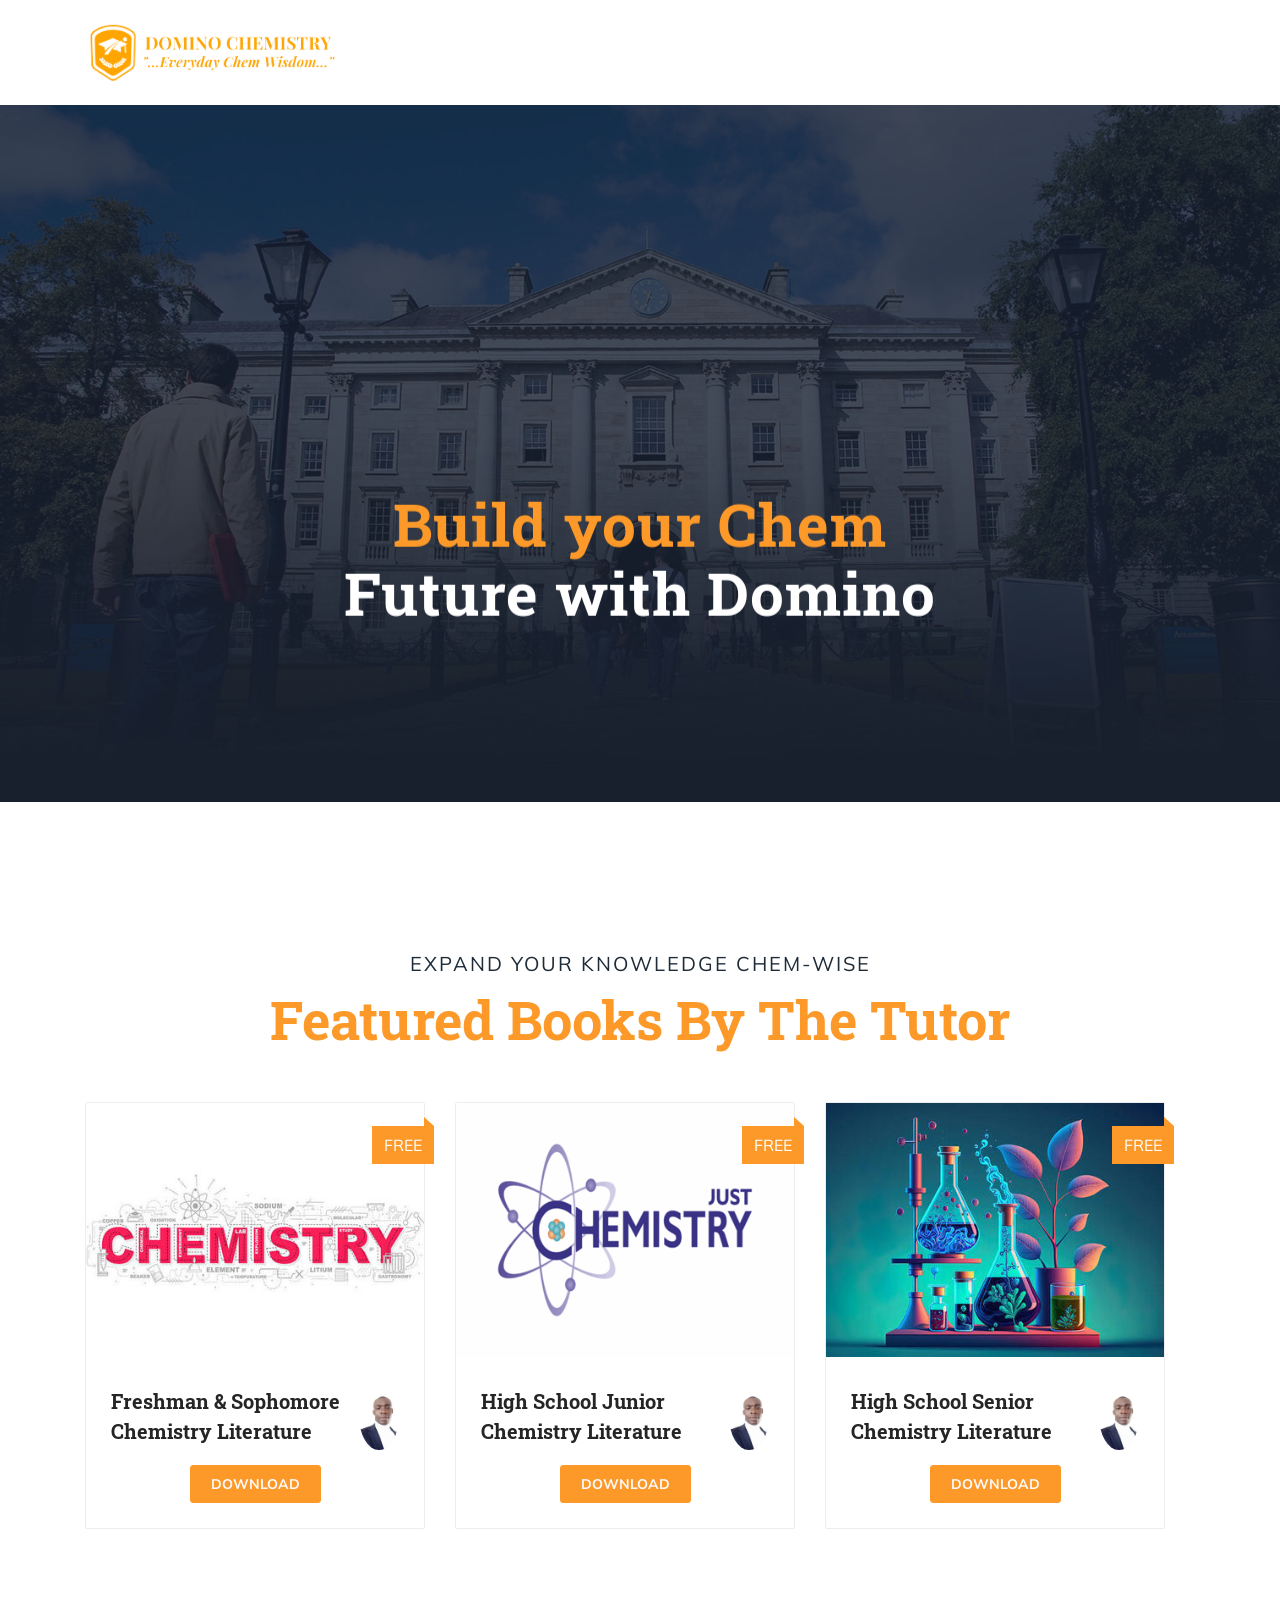
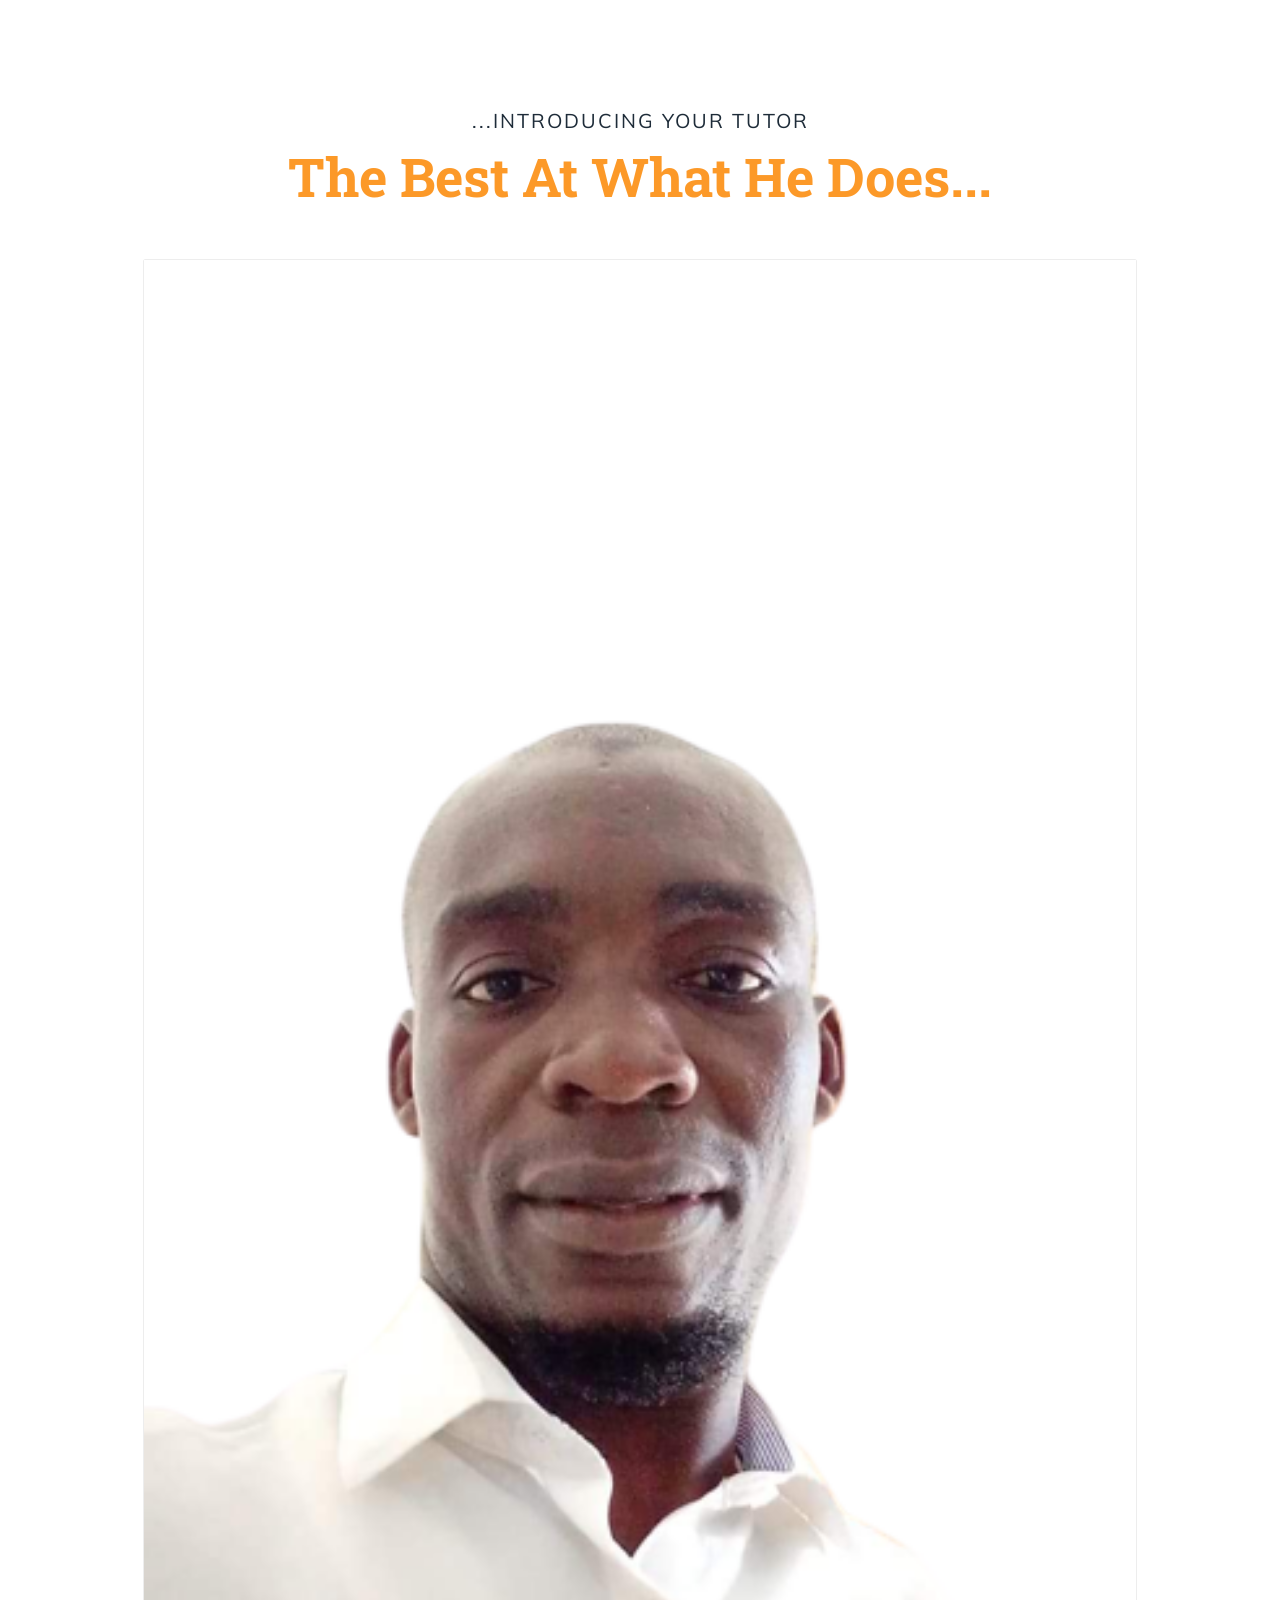
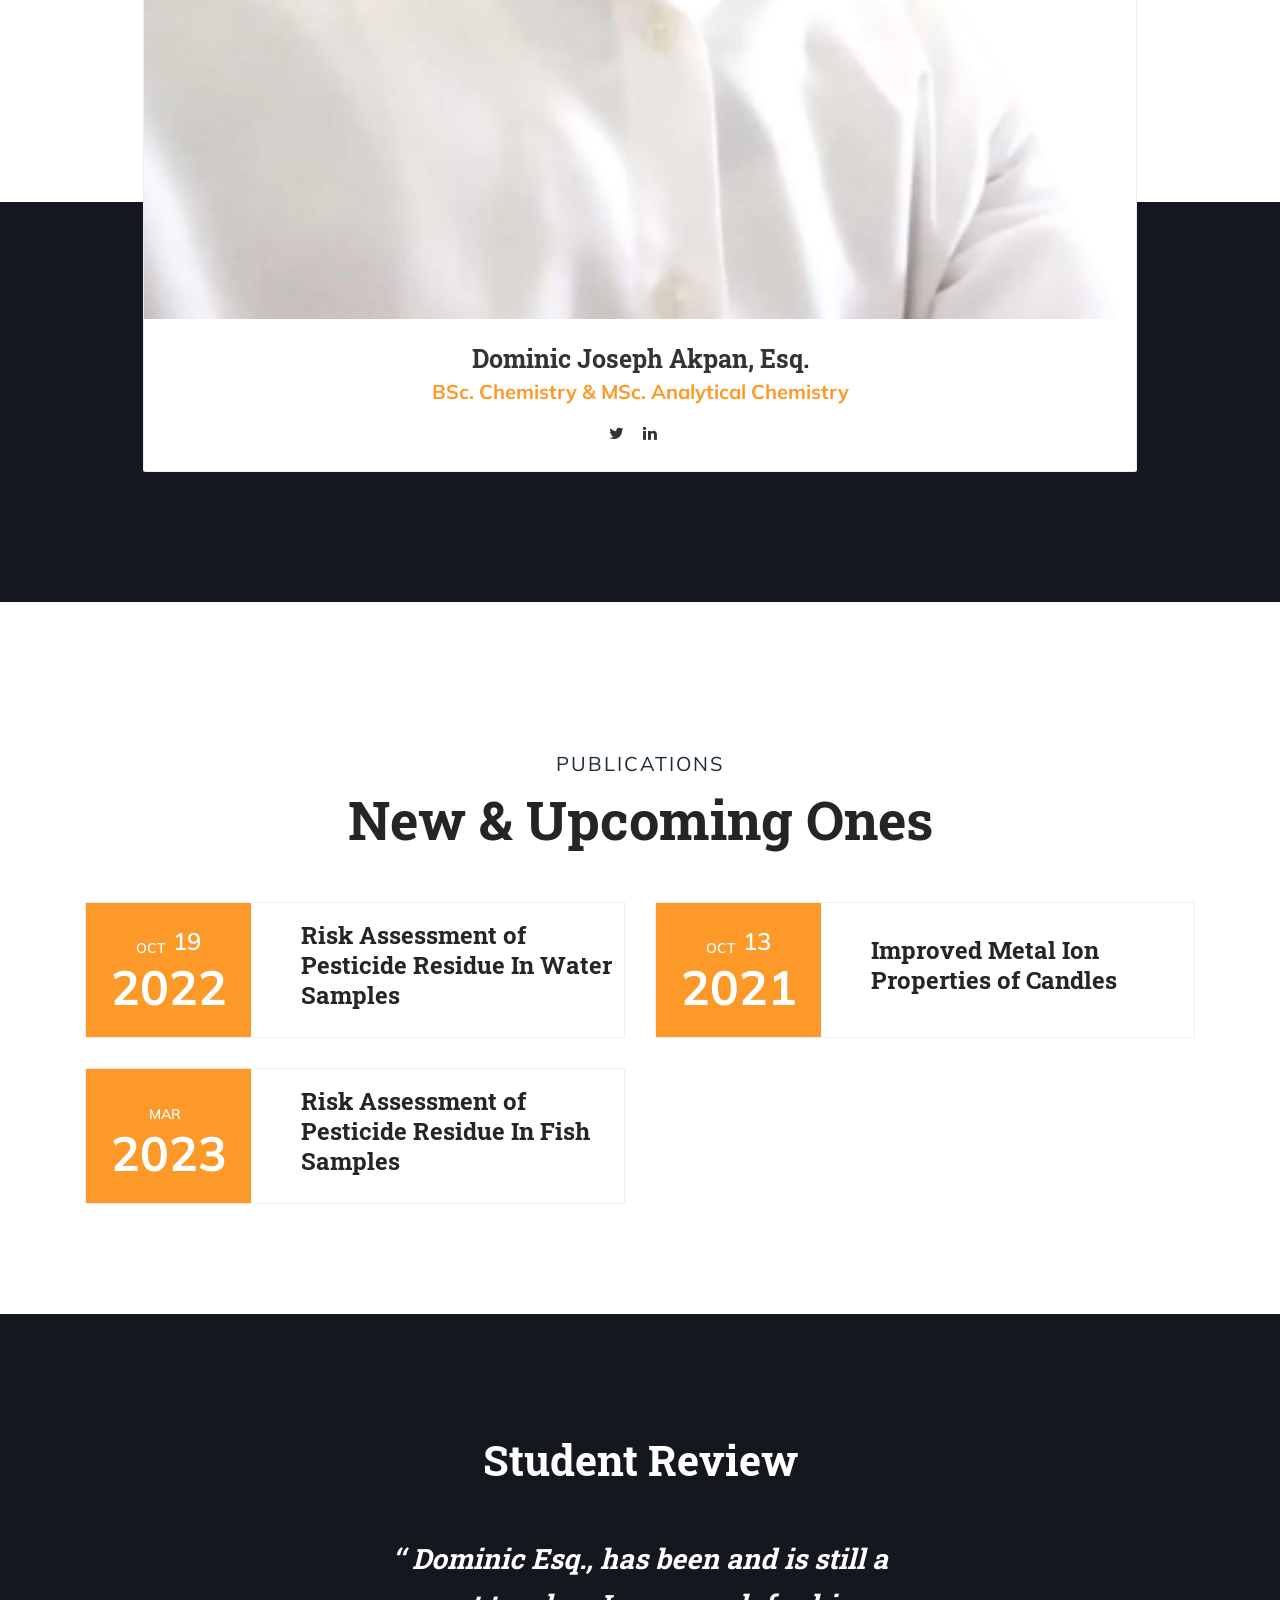
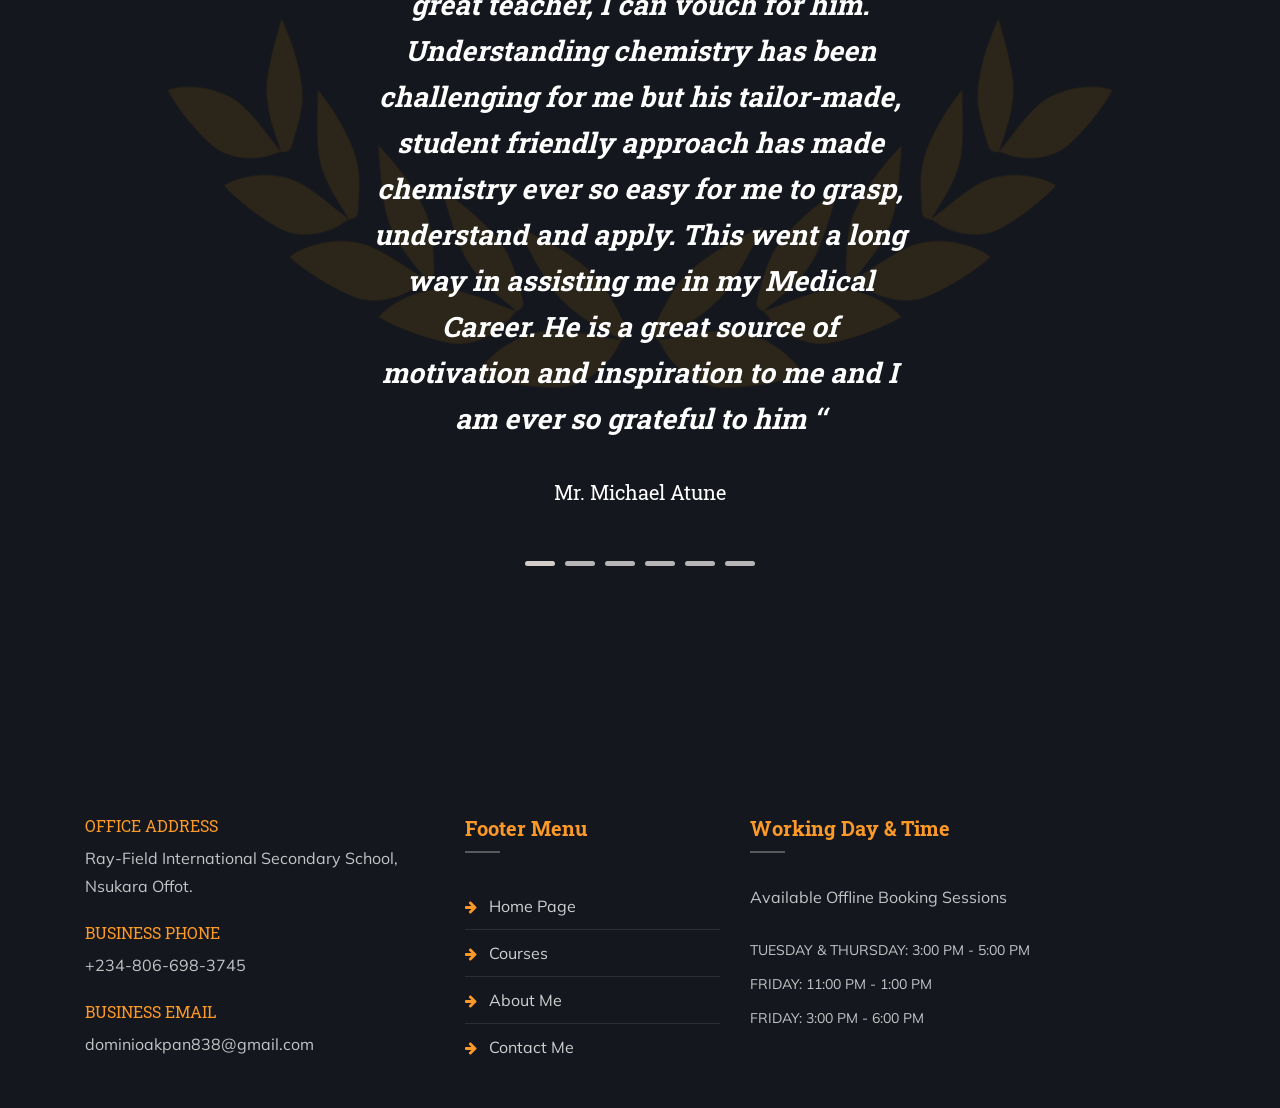
==== commit d34ed12b: "Update index.html Corrected Alumni Student's Name" ====
--- a/index.html
+++ b/index.html
@@ -311,7 +311,7 @@
                                 <h2>Student Review</h2>
                             </div>
                             <h3>‘‘ Dominic Esq., has been and is still a great teacher, I can vouch for him. Understanding chemistry has been challenging for me but his tailor-made, student friendly approach has made chemistry ever so easy for me to grasp, understand and apply. This went a long way in assisting me in my Medical Career. He is a great source of motivation and inspiration to me and I am ever so grateful to him ‘‘</h3>
-                            <h4>Mr. Michael Atunde</h4>
+                            <h4>Mr. Michael Atune</h4>
                         </div>
                         <div class="testimonial-content pb--40">
                             <div class="section-title sec-style-two">
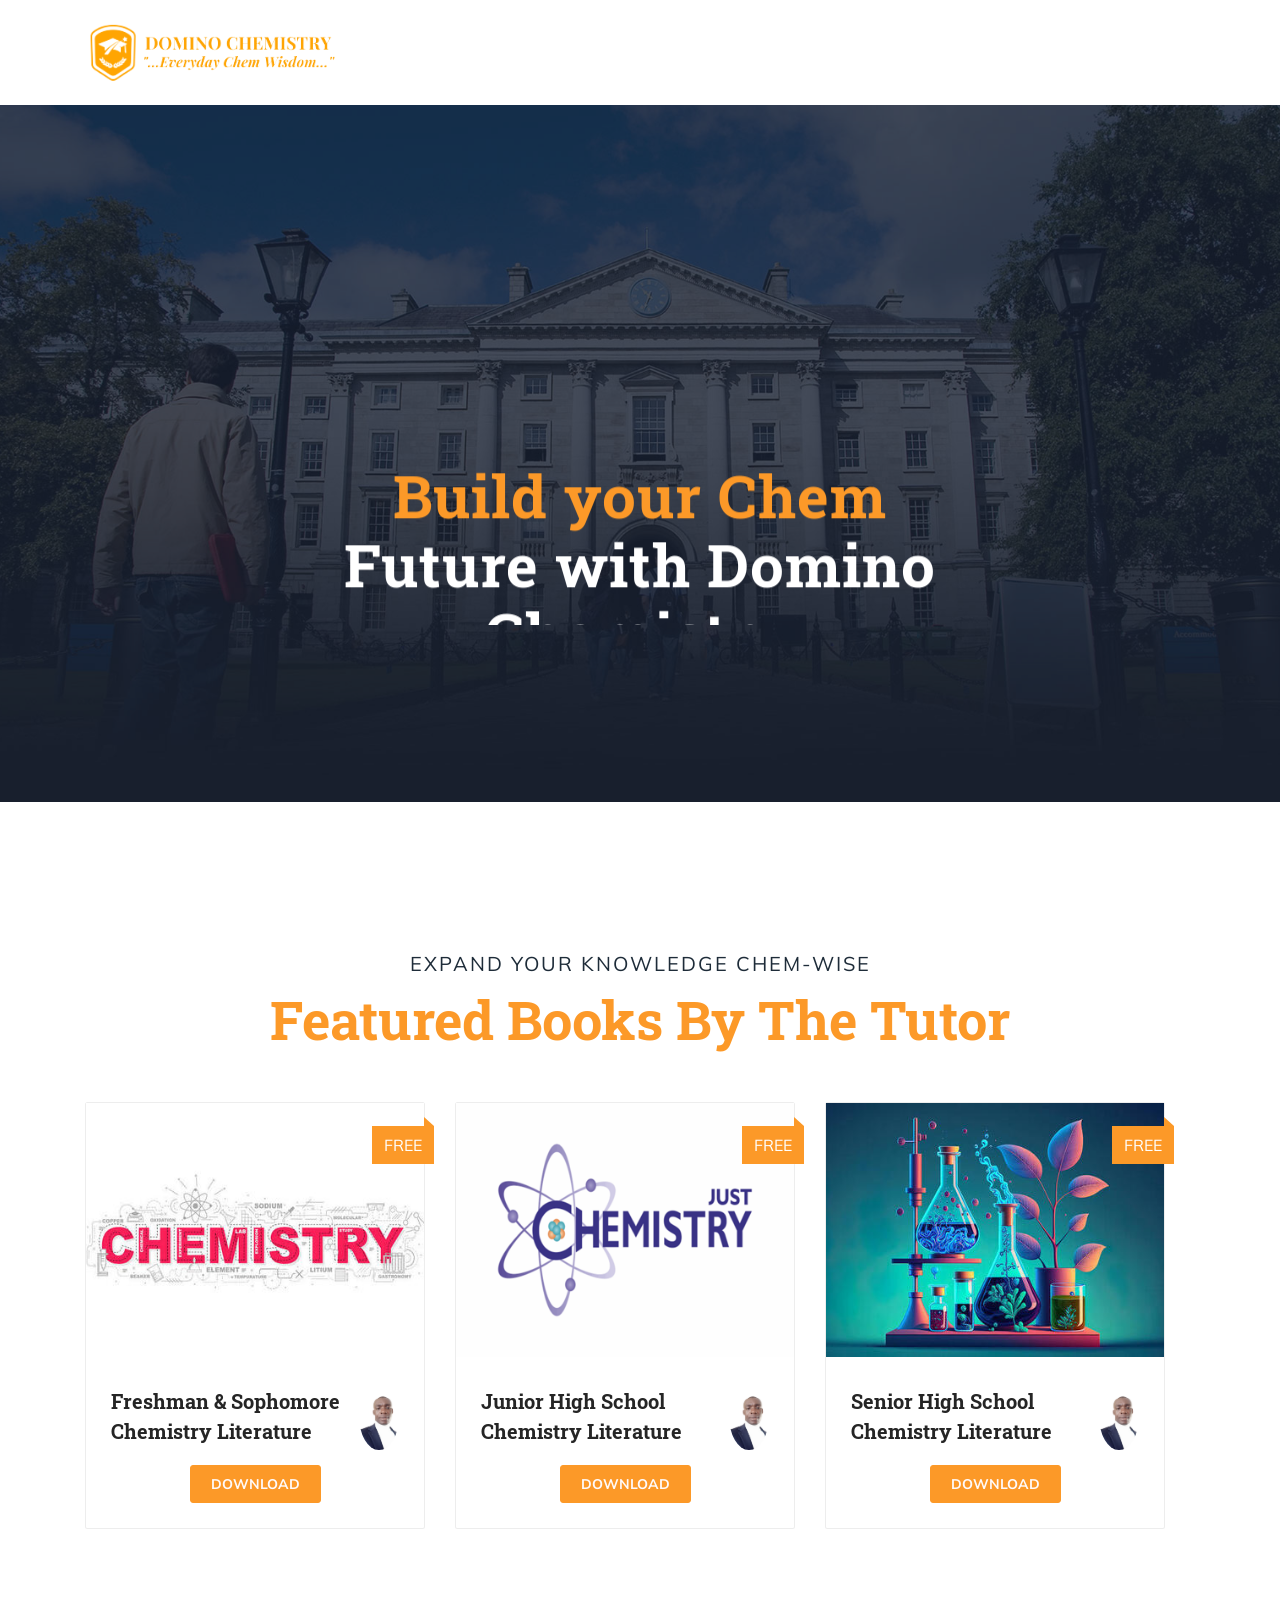
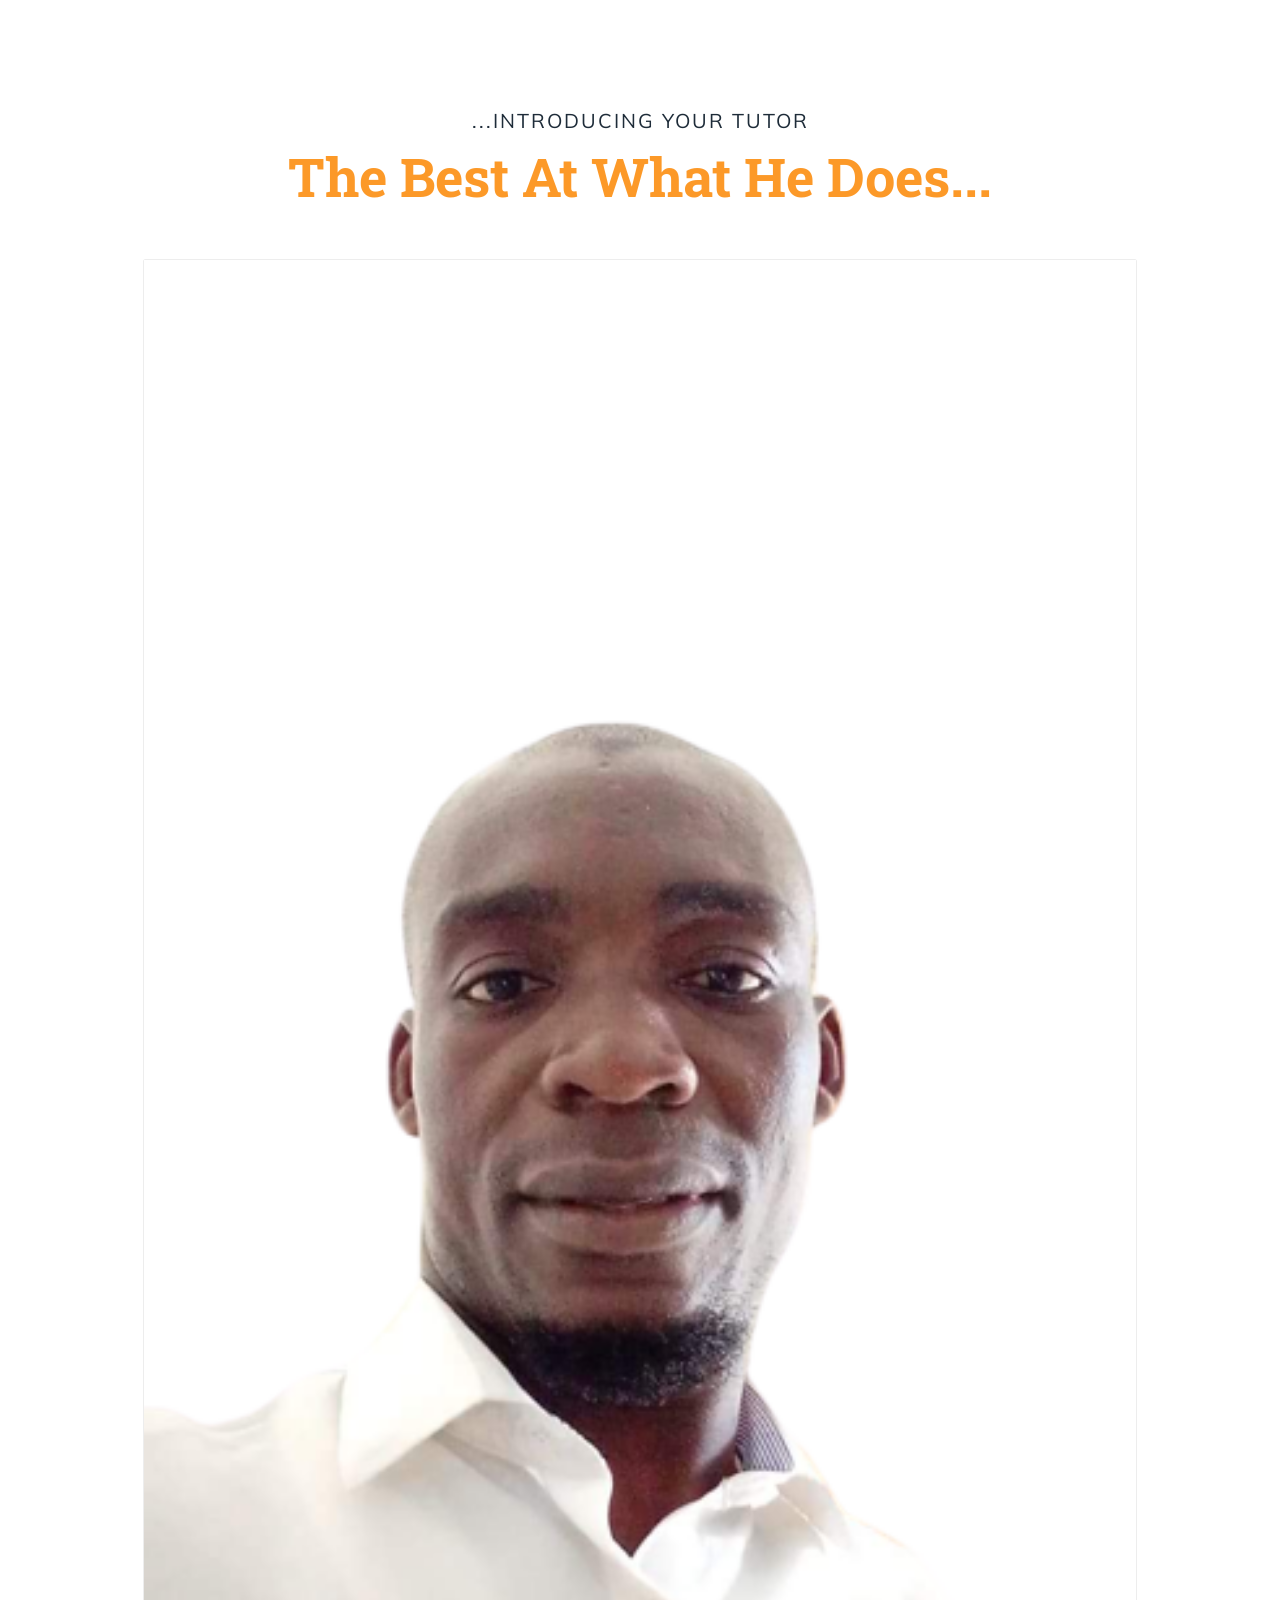
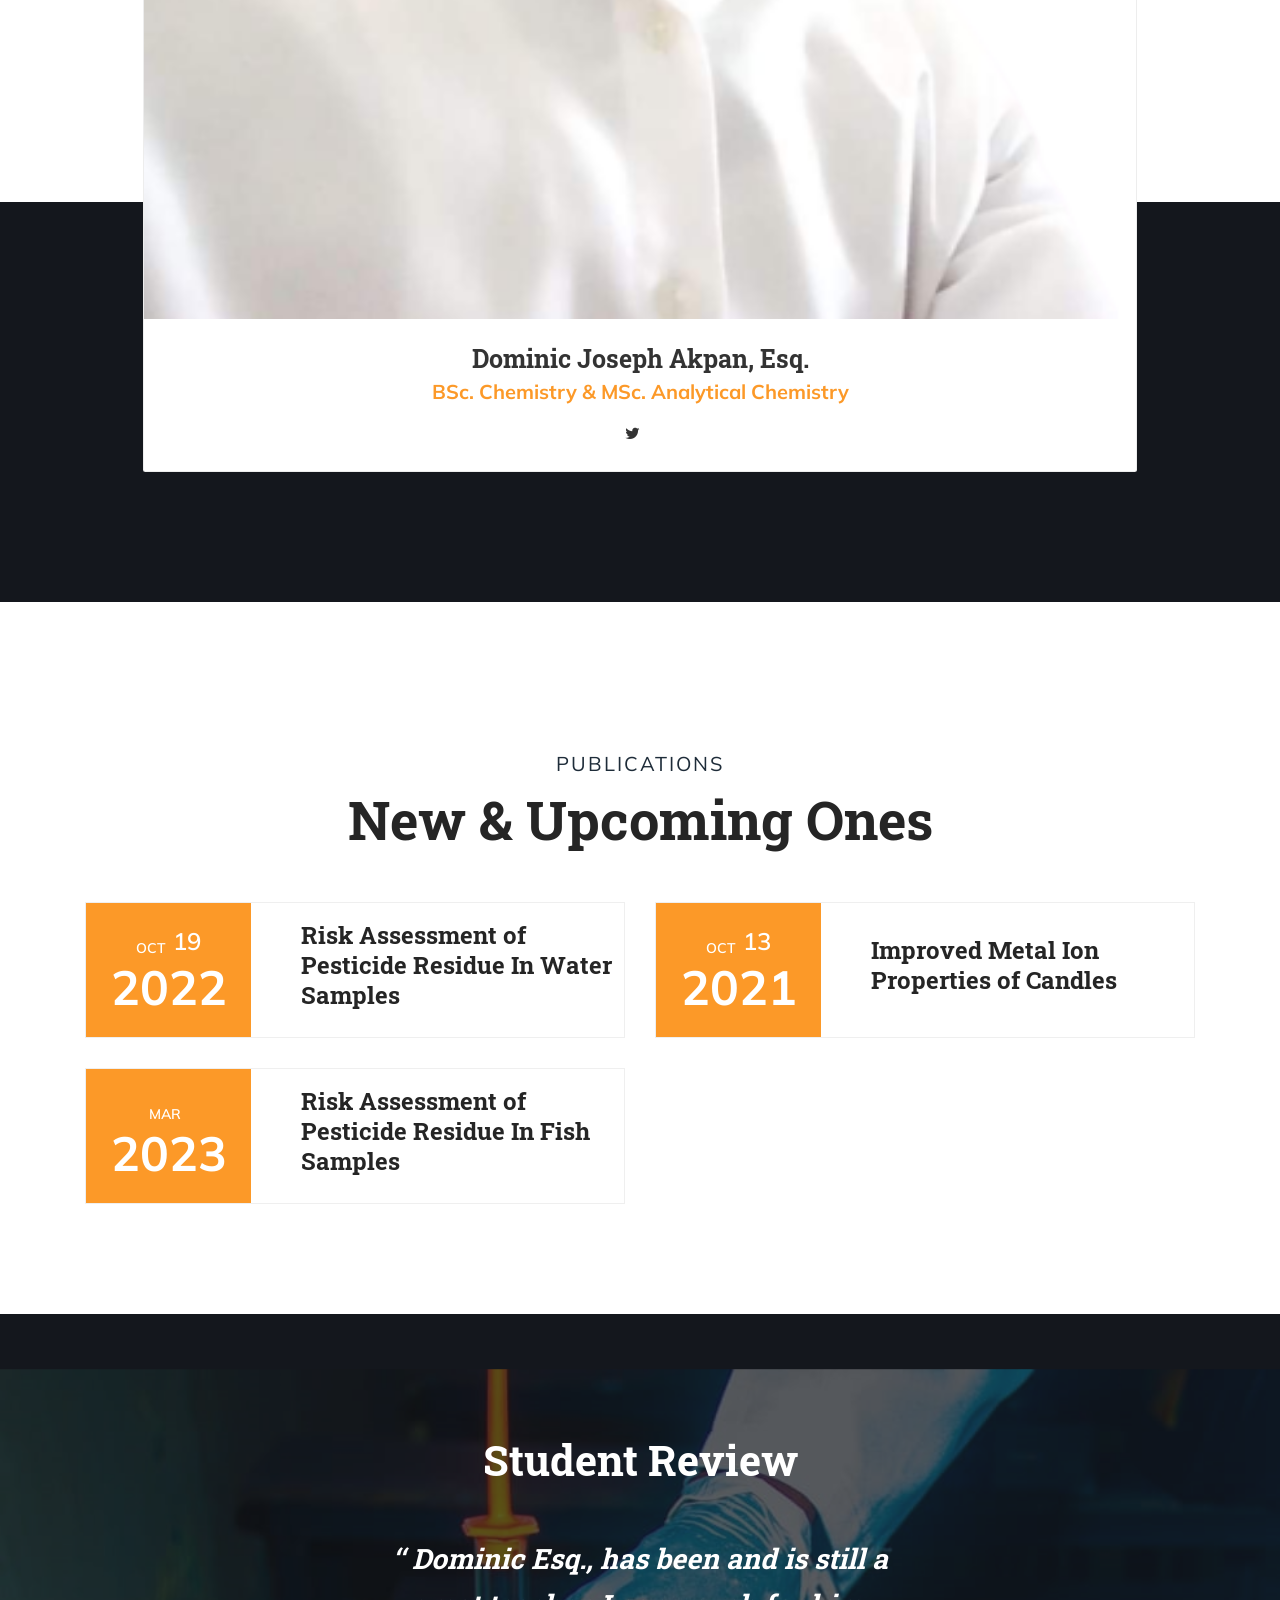
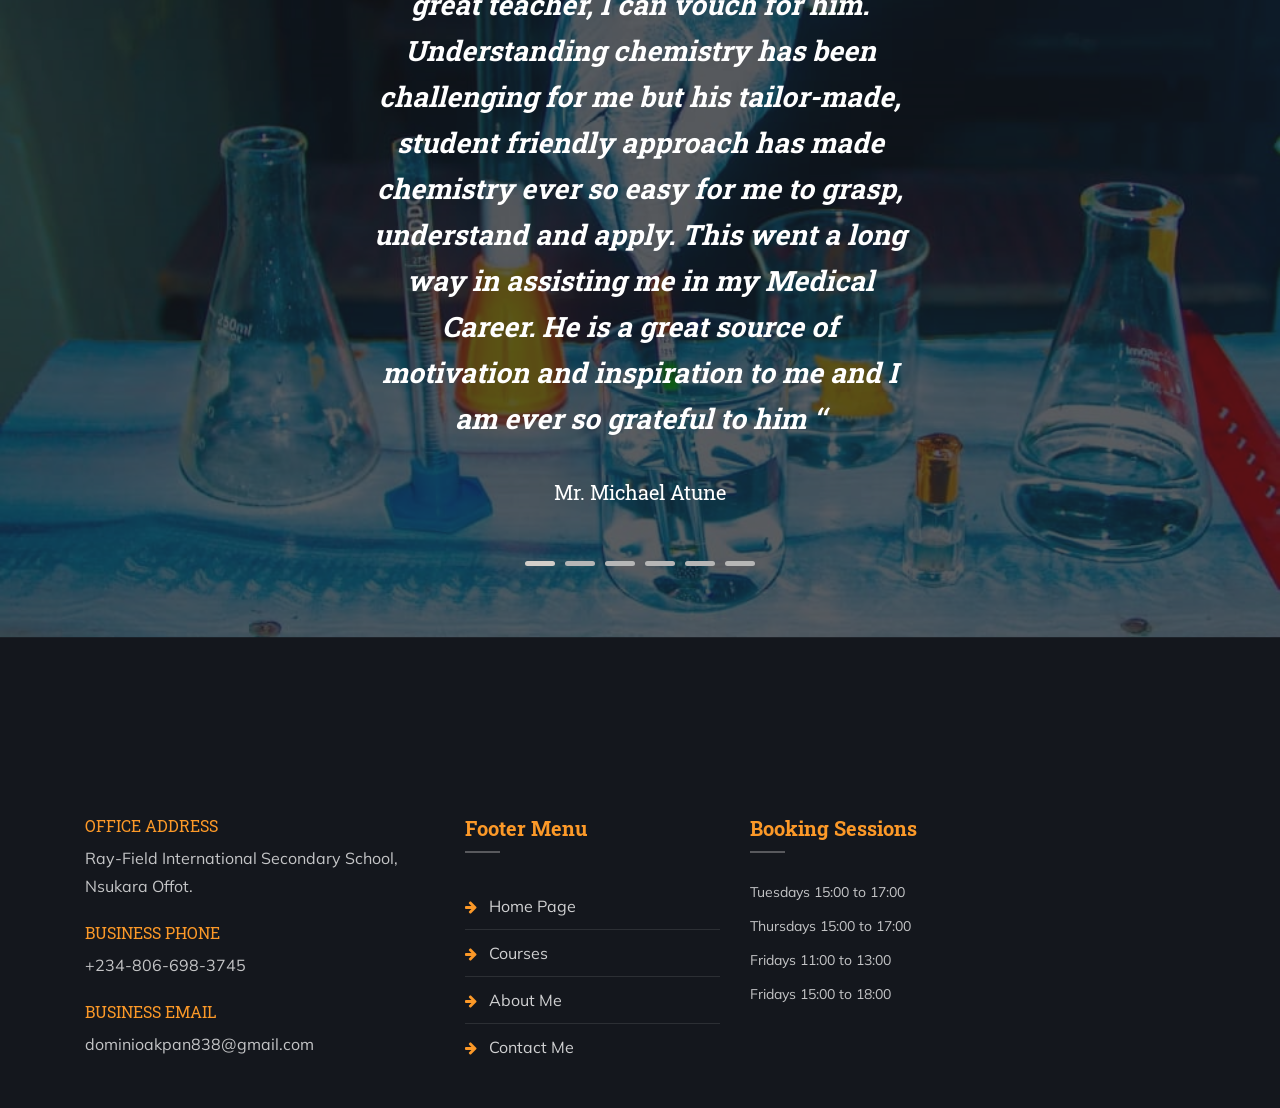
==== commit cbc962ad: "Add files via upload" ====
--- a/index.html
+++ b/index.html
@@ -76,7 +76,7 @@
                     <div class="hero-content">
                         <marquee behavior="slide" direction="up" scrollamount="5" style="text-align: center;">
                             <h1 class="mb-5"><span class="primary-color">Build your Chem </span><br><b class="line-break"></b>Future with Domino Chemistry</h1>
-                            <p class="text-white-50" style="text-transform: capitalize; color: snow;">Introducing an Eco-Friendly Based Learning System Producing Unique Scientists in the Chemistry Field That Thrives With Access To And Utilization Of Information</p>
+                            <p class="text-white-50" style="color: snow; font-style: italic;">Introducing an eco-friendly based learning system producing unique scientists in the chemistry field that thrives with access to and utilization of information</p>
                         </marquee>
                         
                     </div>
@@ -125,7 +125,7 @@
                     <div class="card-body p-25"> 
                         <div class="course-meta-title mb-4">
                             <div class="course-meta-text">
-                                <h4>High School Junior Chemistry Literature</h4>
+                                <h4>Junior High School Chemistry Literature</h4>
                             </div> 
                             <img class="course-meta-thumbnail rounded-circle" src="assets/images/author/image3.png" alt="image">
                         </div>
@@ -143,7 +143,7 @@
                     <div class="card-body p-25"> 
                         <div class="course-meta-title mb-4">
                             <div class="course-meta-text">
-                                <h4>High School Senior Chemistry Literature</h4>
+                                <h4>Senior High School Chemistry Literature</h4>
                             </div> 
                             <img class="course-meta-thumbnail rounded-circle" src="assets/images/author/image3.png" alt="image">
                         </div>
@@ -229,8 +229,7 @@
                   <h4 class="card-title mb-4"><a href="teacher-details.html">Dominic Joseph Akpan, Esq.</a></h4>
                   <span class="primary-color d-block mb-4">BSc. Chemistry & MSc. Analytical Chemistry</span>
                   <ul class="list-inline ">
-                    <li><a href="https://twitter.com/DOMINICJOSEPHA3?t=xvtLTDy7Tz9A2Pj2uG_UmA&s=09"><i class="fa fa-twitter"></i></a></li>                
-                    <li><a href="#"><i class="fa fa-linkedin"></i></a></li>
+                    <li><a href="https://twitter.com/DOMINICJOSEPHA3?t=xvtLTDy7Tz9A2Pj2uG_UmA&s=09"><i class="fa fa-twitter"></i></a></li>
                   </ul>
                 </div>
               </div><!-- card -->     
@@ -284,24 +283,13 @@
                         </div>
                     </div> <!-- media -->
                 </div><!-- col-md-6 -->  
-                <!-- <div class="col-md-6">
-                    <div class="media align-items-center mb-5">
-                        <div class="media-head primary-bg">
-                            <span><sub>SEPT</sub>25</span>
-                            <p>2023</p>
-                        </div>
-                        <div class="media-body">
-                            <h4><a href="#">Industrial Chemistry</a></h4>
-                        </div> -->
-                    <!-- </div> media -->
-                <!-- </div>col-md-6    -->
             </div><!-- row -->
         </div><!-- container -->
     </div>
     <!-- events area end --> 
     
     <div class="testimonial-area ptb--120"><!-- testimonial area start -->
-        <img class="tst-bg" src="assets/images/bg/tst-bg-shape.png" alt="image">
+        <img class="tst-bg" src="assets/images/testimonial/testimonial.jpg" alt="image" width="100%" style="opacity: 0.3;">
         <div class="container">
             <div class="row">
                 <div class="col-lg-6 offset-lg-3 text-center">
@@ -389,12 +377,12 @@
                     </div>
                     <div class="col-md-5">
                         <div class="widget widget-opening">
-                            <h4 class="fwidget-title mb-5 pb-3 primary-color">Working Day & Time</h4>
-                            <p>Available Offline Booking Sessions</p>
+                            <h4 class="fwidget-title mb-5 pb-3 primary-color">Booking Sessions</h4>
                             <ul>
-                                <li>Tuesday & Thursday: 3:00 PM - 5:00 PM</li>
-                                <li>Friday: 11:00 PM - 1:00 PM</li>
-                                <li>Friday: 3:00 PM - 6:00 PM</li>
+                                <li style="text-transform: none;">Tuesdays <time>15:00</time> to <time>17:00</time> </li>
+                                <li style="text-transform: none;">Thursdays <time>15:00</time> to <time>17:00</time> </li>
+                                <li style="text-transform: none;">Fridays <time>11:00</time> to <time>13:00</time> </li>
+                                <li style="text-transform: none;">Fridays <time>15:00</time> to <time>18:00</time> </li>
                             </ul>
                         </div>
                     </div>
